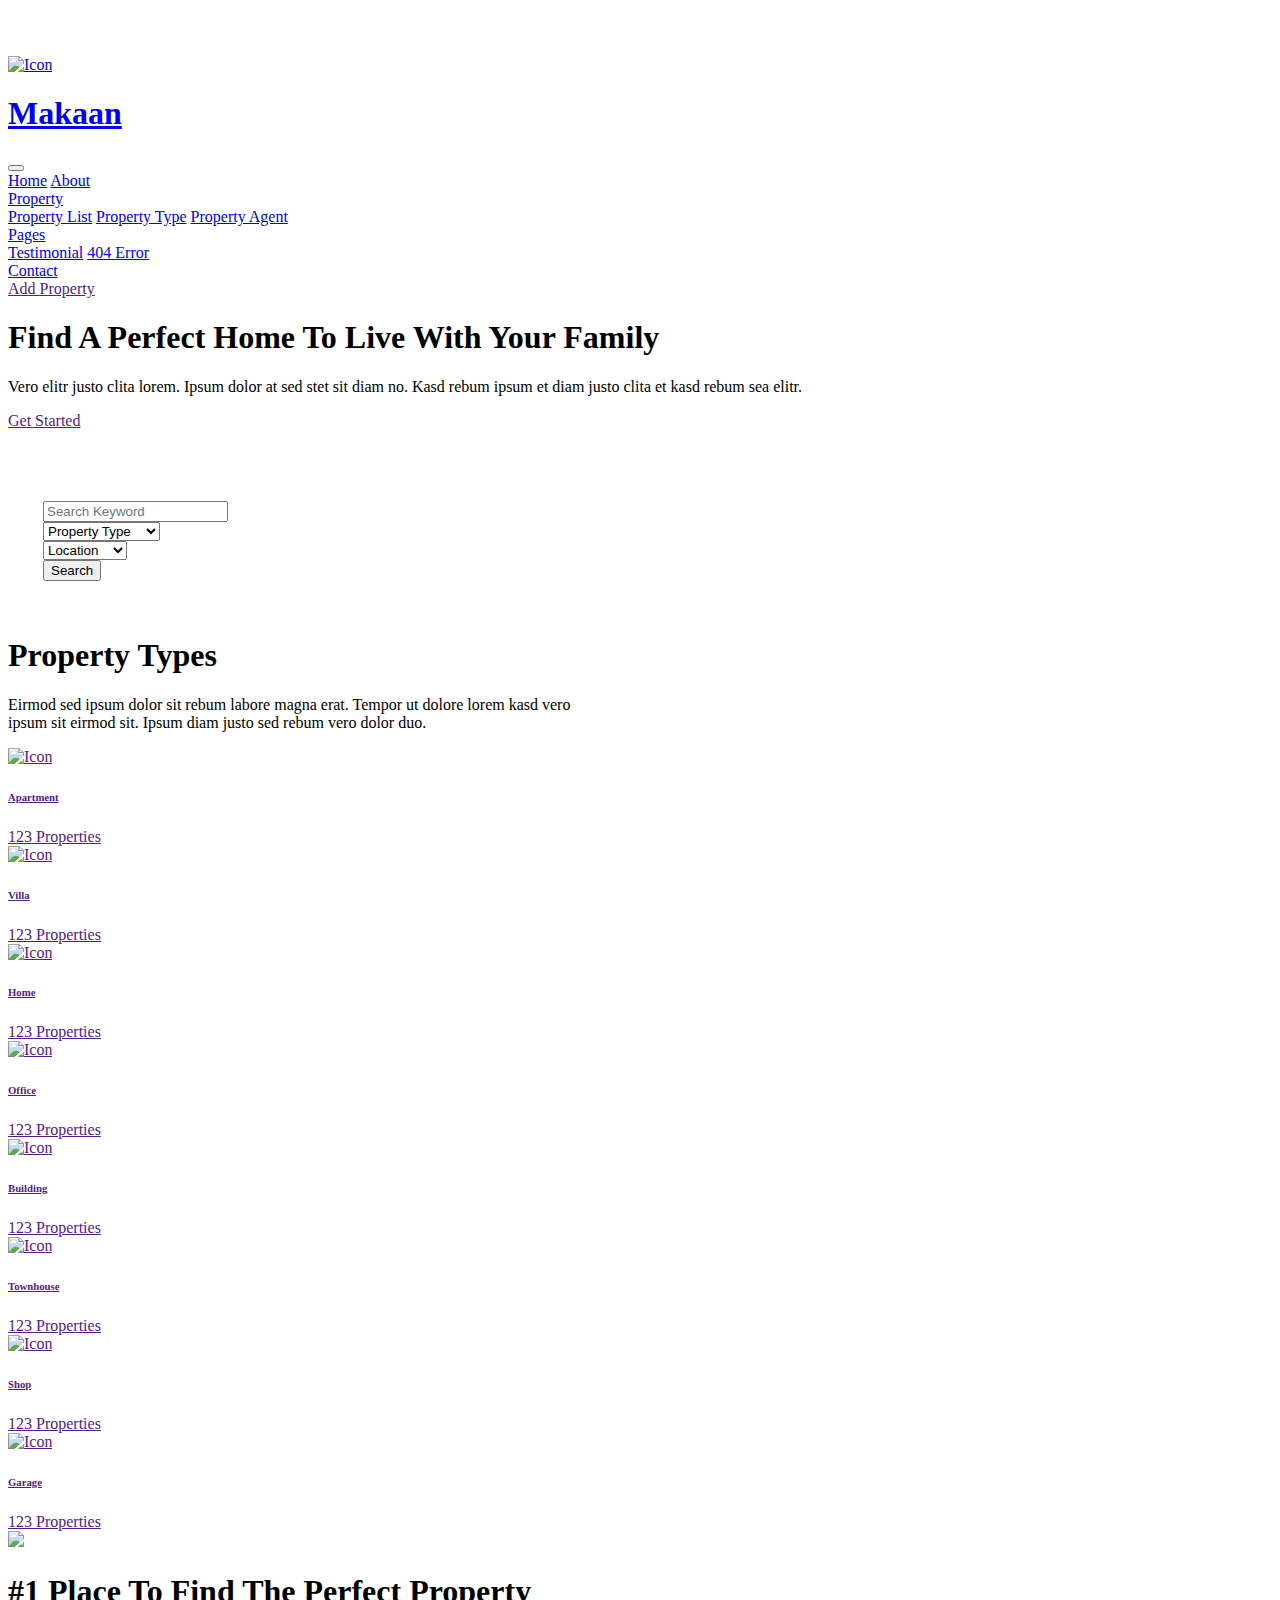
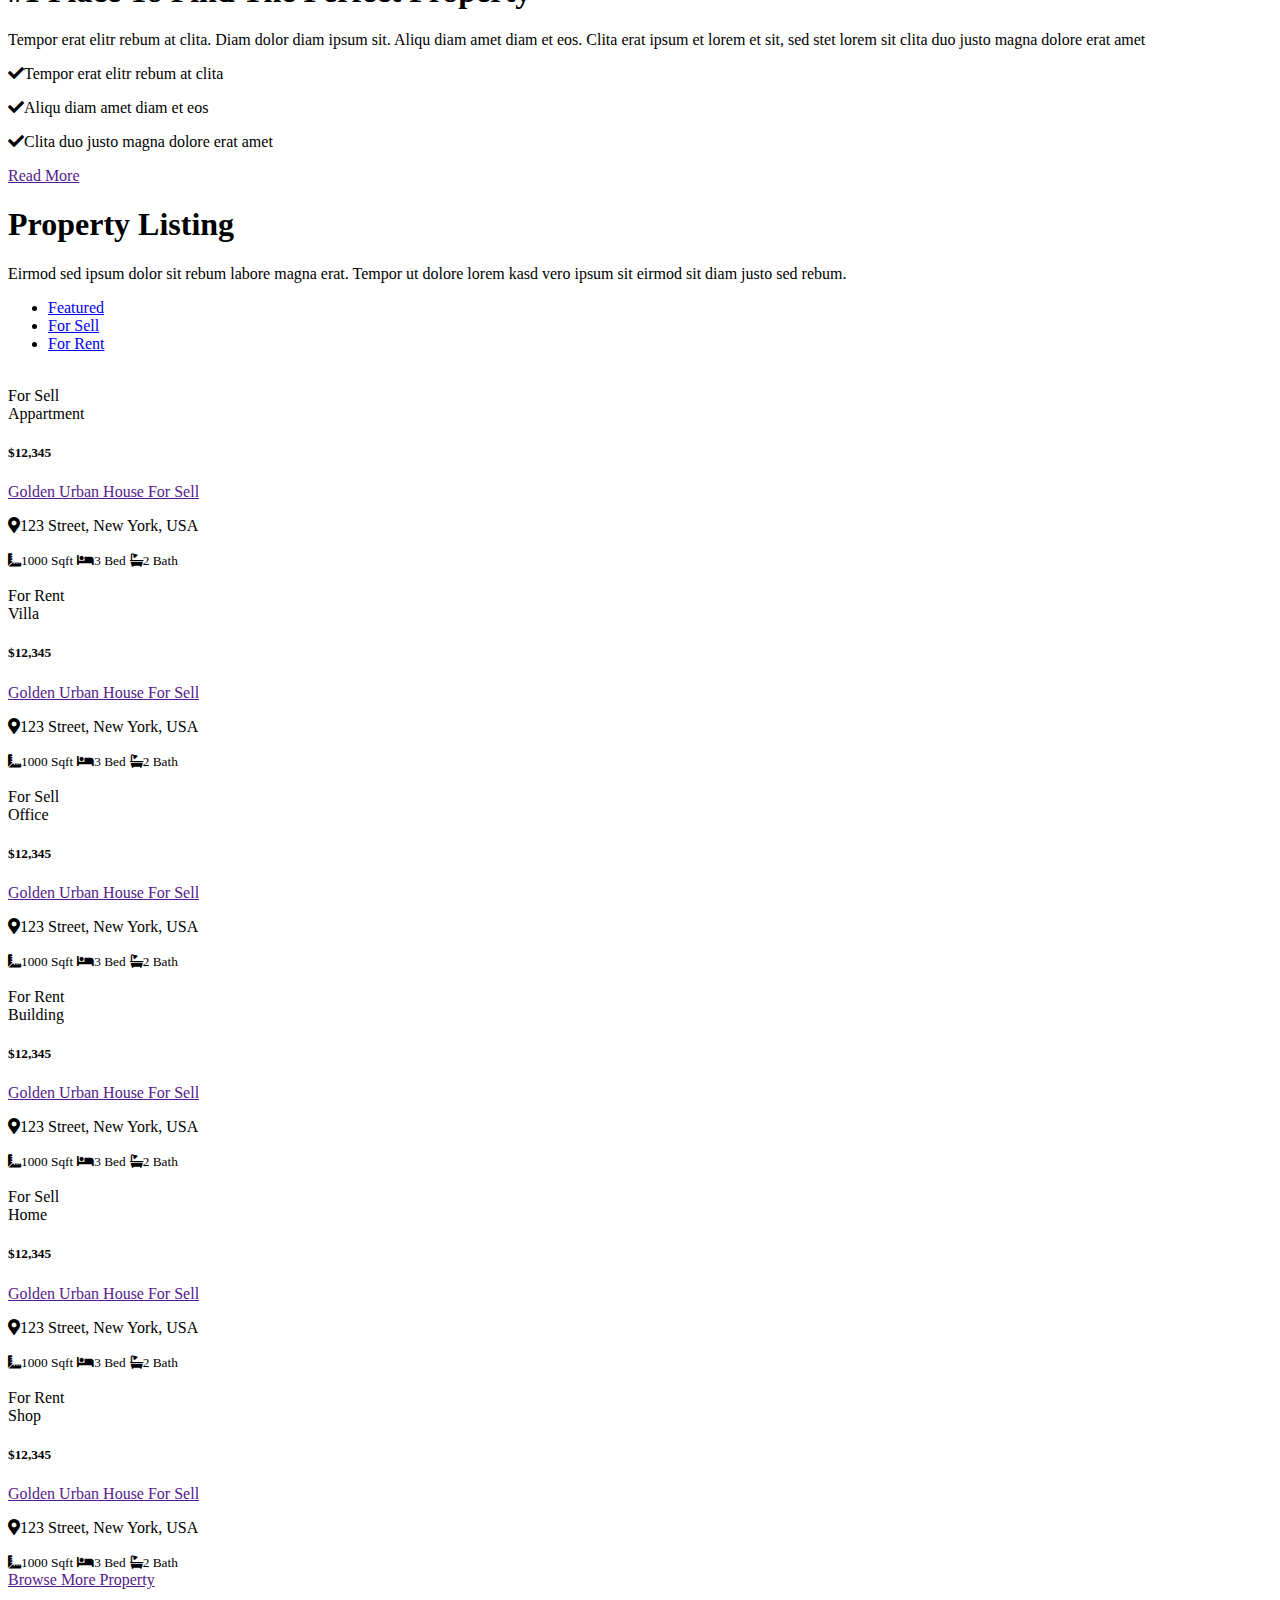
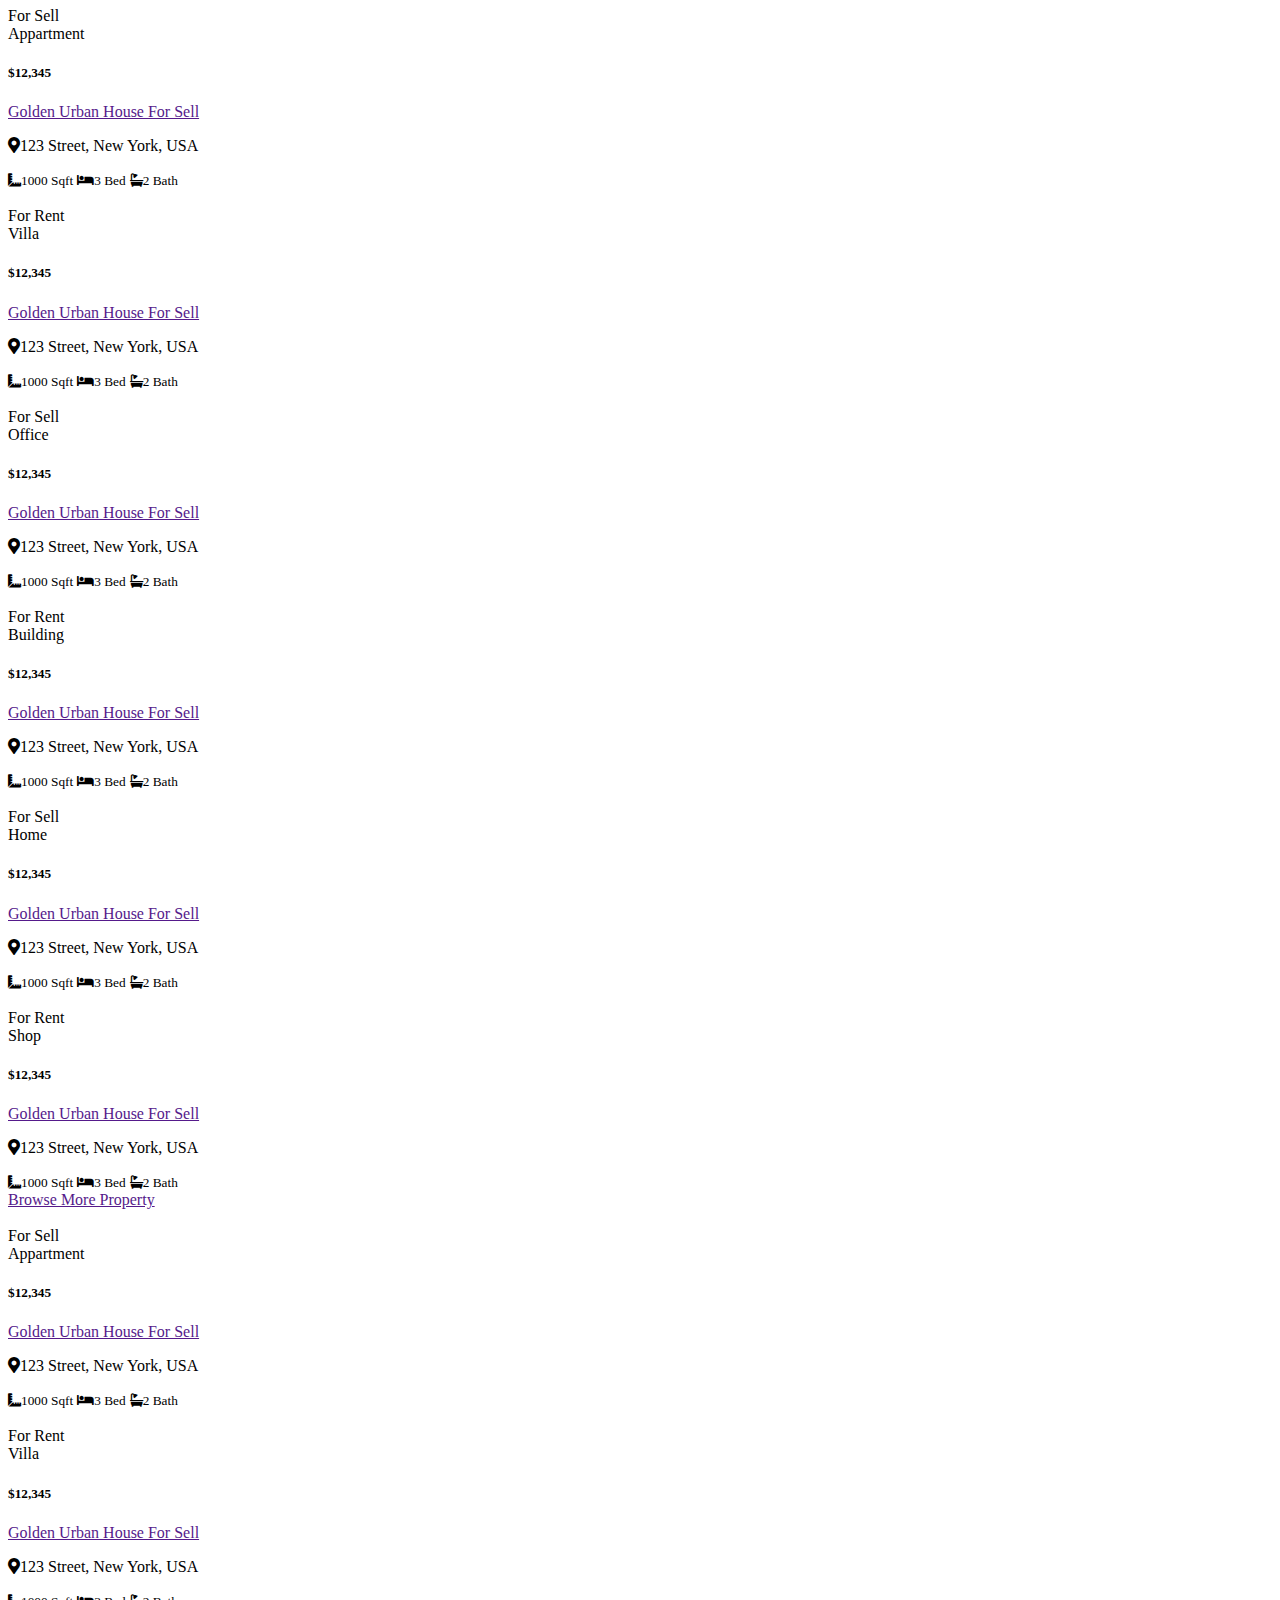
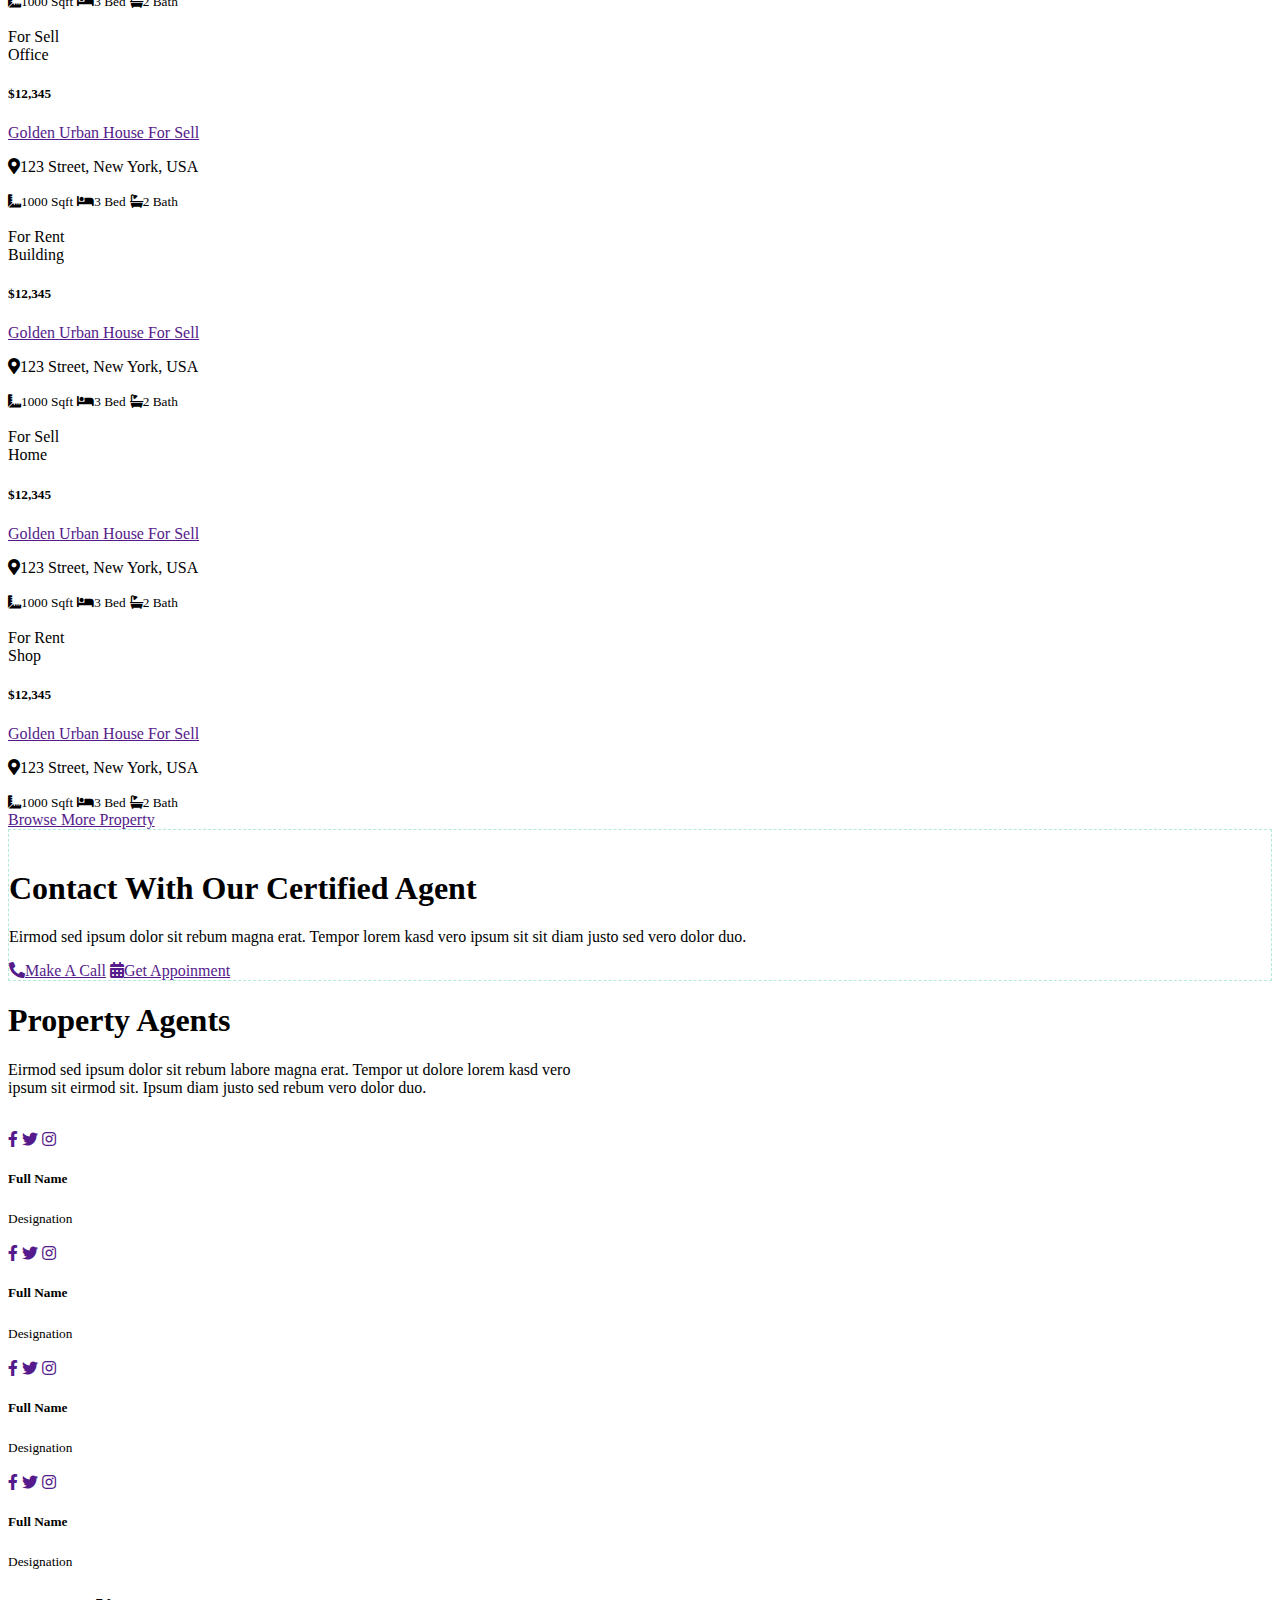
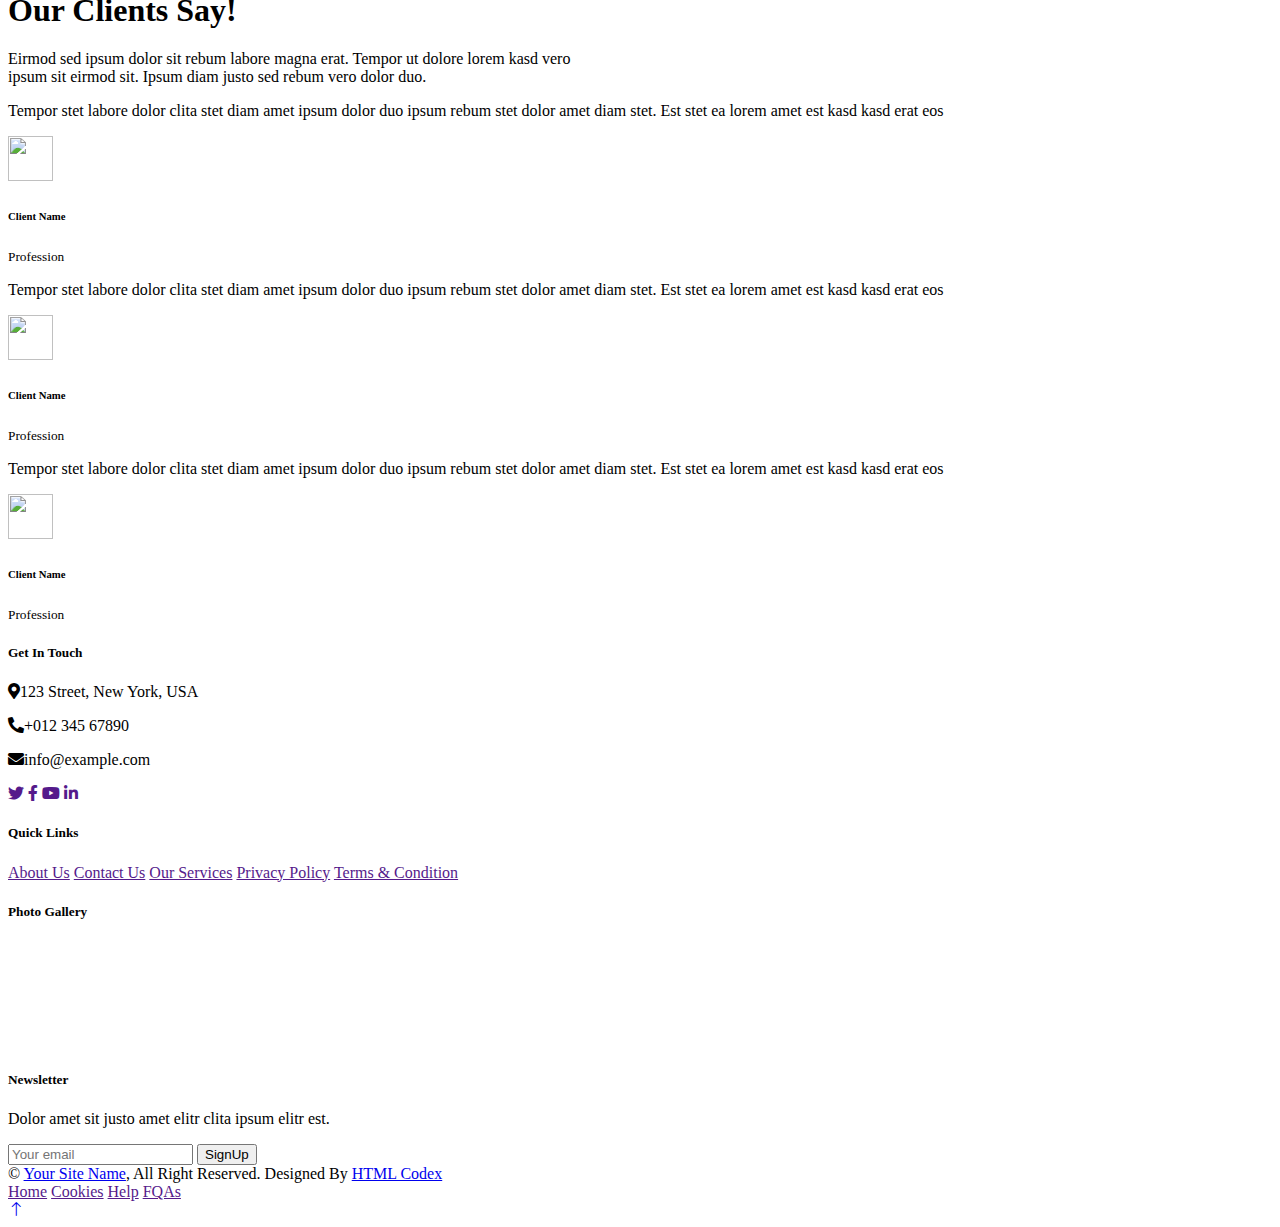
==== index.html @ 175a0b4d "." ====
<!DOCTYPE html>
<html lang="en">

<head>
    <meta charset="utf-8">
    <title>Makaan - Real Estate HTML Template</title>
    <meta content="width=device-width, initial-scale=1.0" name="viewport">
    <meta content="" name="keywords">
    <meta content="" name="description">

    <!-- Favicon -->
    <link href="img/favicon.ico" rel="icon">

    <!-- Google Web Fonts -->
    <link rel="preconnect" href="https://fonts.googleapis.com">
    <link rel="preconnect" href="https://fonts.gstatic.com" crossorigin>
    <link href="https://fonts.googleapis.com/css2?family=Heebo:wght@400;500;600&family=Inter:wght@700;800&display=swap" rel="stylesheet">
    
    <!-- Icon Font Stylesheet -->
    <link href="https://cdnjs.cloudflare.com/ajax/libs/font-awesome/5.10.0/css/all.min.css" rel="stylesheet">
    <link href="https://cdn.jsdelivr.net/npm/bootstrap-icons@1.4.1/font/bootstrap-icons.css" rel="stylesheet">

    <!-- Libraries Stylesheet -->
    <link href="lib/animate/animate.min.css" rel="stylesheet">
    <link href="lib/owlcarousel/assets/owl.carousel.min.css" rel="stylesheet">

    <!-- Customized Bootstrap Stylesheet -->
    <link href="css/bootstrap.min.css" rel="stylesheet">

    <!-- Template Stylesheet -->
    <link href="css/style.css" rel="stylesheet">
</head>

<body>
    <script type="text/javascript">
        (function(d, m){
            var kommunicateSettings = 
                {"appId":"3f202fefcdb75ddec2721dd554c027456","popupWidget":true,"automaticChatOpenOnNavigation":true};
            var s = document.createElement("script"); s.type = "text/javascript"; s.async = true;
            s.src = "https://widget.kommunicate.io/v2/kommunicate.app";
            var h = document.getElementsByTagName("head")[0]; h.appendChild(s);
            window.kommunicate = m; m._globals = kommunicateSettings;
        })(document, window.kommunicate || {});
    /* NOTE : Use web server to view HTML files as real-time update will not work if you directly open the HTML file in the browser. */
    </script>
    <div class="container-xxl bg-white p-0">
        <!-- Spinner Start -->
        <div id="spinner" class="show bg-white position-fixed translate-middle w-100 vh-100 top-50 start-50 d-flex align-items-center justify-content-center">
            <div class="spinner-border text-primary" style="width: 3rem; height: 3rem;" role="status">
                <span class="sr-only">Loading...</span>
            </div>
        </div>
        <!-- Spinner End -->


        <!-- Navbar Start -->
        <div class="container-fluid nav-bar bg-transparent">
            <nav class="navbar navbar-expand-lg bg-white navbar-light py-0 px-4">
                <a href="index.html" class="navbar-brand d-flex align-items-center text-center">
                    <div class="icon p-2 me-2">
                        <img class="img-fluid" src="img/icon-deal.png" alt="Icon" style="width: 30px; height: 30px;">
                    </div>
                    <h1 class="m-0 text-primary">Makaan</h1>
                </a>
                <button type="button" class="navbar-toggler" data-bs-toggle="collapse" data-bs-target="#navbarCollapse">
                    <span class="navbar-toggler-icon"></span>
                </button>
                <div class="collapse navbar-collapse" id="navbarCollapse">
                    <div class="navbar-nav ms-auto">
                        <a href="index.html" class="nav-item nav-link active">Home</a>
                        <a href="about.html" class="nav-item nav-link">About</a>
                        <div class="nav-item dropdown">
                            <a href="#" class="nav-link dropdown-toggle" data-bs-toggle="dropdown">Property</a>
                            <div class="dropdown-menu rounded-0 m-0">
                                <a href="property-list.html" class="dropdown-item">Property List</a>
                                <a href="property-type.html" class="dropdown-item">Property Type</a>
                                <a href="property-agent.html" class="dropdown-item">Property Agent</a>
                            </div>
                        </div>
                        <div class="nav-item dropdown">
                            <a href="#" class="nav-link dropdown-toggle" data-bs-toggle="dropdown">Pages</a>
                            <div class="dropdown-menu rounded-0 m-0">
                                <a href="testimonial.html" class="dropdown-item">Testimonial</a>
                                <a href="404.html" class="dropdown-item">404 Error</a>
                            </div>
                        </div>
                        <a href="contact.html" class="nav-item nav-link">Contact</a>
                    </div>
                    <a href="" class="btn btn-primary px-3 d-none d-lg-flex">Add Property</a>
                </div>
            </nav>
        </div>
        <!-- Navbar End -->


        <!-- Header Start -->
        <div class="container-fluid header bg-white p-0">
            <div class="row g-0 align-items-center flex-column-reverse flex-md-row">
                <div class="col-md-6 p-5 mt-lg-5">
                    <h1 class="display-5 animated fadeIn mb-4">Find A <span class="text-primary">Perfect Home</span> To Live With Your Family</h1>
                    <p class="animated fadeIn mb-4 pb-2">Vero elitr justo clita lorem. Ipsum dolor at sed stet
                        sit diam no. Kasd rebum ipsum et diam justo clita et kasd rebum sea elitr.</p>
                    <a href="" class="btn btn-primary py-3 px-5 me-3 animated fadeIn">Get Started</a>
                </div>
                <div class="col-md-6 animated fadeIn">
                    <div class="owl-carousel header-carousel">
                        <div class="owl-carousel-item">
                            <img class="img-fluid" src="img/carousel-1.jpg" alt="">
                        </div>
                        <div class="owl-carousel-item">
                            <img class="img-fluid" src="img/carousel-2.jpg" alt="">
                        </div>
                    </div>
                </div>
            </div>
        </div>
        <!-- Header End -->


        <!-- Search Start -->
        <div class="container-fluid bg-primary mb-5 wow fadeIn" data-wow-delay="0.1s" style="padding: 35px;">
            <div class="container">
                <div class="row g-2">
                    <div class="col-md-10">
                        <div class="row g-2">
                            <div class="col-md-4">
                                <input type="text" class="form-control border-0 py-3" placeholder="Search Keyword">
                            </div>
                            <div class="col-md-4">
                                <select class="form-select border-0 py-3">
                                    <option selected>Property Type</option>
                                    <option value="1">Property Type 1</option>
                                    <option value="2">Property Type 2</option>
                                    <option value="3">Property Type 3</option>
                                </select>
                            </div>
                            <div class="col-md-4">
                                <select class="form-select border-0 py-3">
                                    <option selected>Location</option>
                                    <option value="1">Location 1</option>
                                    <option value="2">Location 2</option>
                                    <option value="3">Location 3</option>
                                </select>
                            </div>
                        </div>
                    </div>
                    <div class="col-md-2">
                        <button class="btn btn-dark border-0 w-100 py-3">Search</button>
                    </div>
                </div>
            </div>
        </div>
        <!-- Search End -->


        <!-- Category Start -->
        <div class="container-xxl py-5">
            <div class="container">
                <div class="text-center mx-auto mb-5 wow fadeInUp" data-wow-delay="0.1s" style="max-width: 600px;">
                    <h1 class="mb-3">Property Types</h1>
                    <p>Eirmod sed ipsum dolor sit rebum labore magna erat. Tempor ut dolore lorem kasd vero ipsum sit eirmod sit. Ipsum diam justo sed rebum vero dolor duo.</p>
                </div>
                <div class="row g-4">
                    <div class="col-lg-3 col-sm-6 wow fadeInUp" data-wow-delay="0.1s">
                        <a class="cat-item d-block bg-light text-center rounded p-3" href="">
                            <div class="rounded p-4">
                                <div class="icon mb-3">
                                    <img class="img-fluid" src="img/icon-apartment.png" alt="Icon">
                                </div>
                                <h6>Apartment</h6>
                                <span>123 Properties</span>
                            </div>
                        </a>
                    </div>
                    <div class="col-lg-3 col-sm-6 wow fadeInUp" data-wow-delay="0.3s">
                        <a class="cat-item d-block bg-light text-center rounded p-3" href="">
                            <div class="rounded p-4">
                                <div class="icon mb-3">
                                    <img class="img-fluid" src="img/icon-villa.png" alt="Icon">
                                </div>
                                <h6>Villa</h6>
                                <span>123 Properties</span>
                            </div>
                        </a>
                    </div>
                    <div class="col-lg-3 col-sm-6 wow fadeInUp" data-wow-delay="0.5s">
                        <a class="cat-item d-block bg-light text-center rounded p-3" href="">
                            <div class="rounded p-4">
                                <div class="icon mb-3">
                                    <img class="img-fluid" src="img/icon-house.png" alt="Icon">
                                </div>
                                <h6>Home</h6>
                                <span>123 Properties</span>
                            </div>
                        </a>
                    </div>
                    <div class="col-lg-3 col-sm-6 wow fadeInUp" data-wow-delay="0.7s">
                        <a class="cat-item d-block bg-light text-center rounded p-3" href="">
                            <div class="rounded p-4">
                                <div class="icon mb-3">
                                    <img class="img-fluid" src="img/icon-housing.png" alt="Icon">
                                </div>
                                <h6>Office</h6>
                                <span>123 Properties</span>
                            </div>
                        </a>
                    </div>
                    <div class="col-lg-3 col-sm-6 wow fadeInUp" data-wow-delay="0.1s">
                        <a class="cat-item d-block bg-light text-center rounded p-3" href="">
                            <div class="rounded p-4">
                                <div class="icon mb-3">
                                    <img class="img-fluid" src="img/icon-building.png" alt="Icon">
                                </div>
                                <h6>Building</h6>
                                <span>123 Properties</span>
                            </div>
                        </a>
                    </div>
                    <div class="col-lg-3 col-sm-6 wow fadeInUp" data-wow-delay="0.3s">
                        <a class="cat-item d-block bg-light text-center rounded p-3" href="">
                            <div class="rounded p-4">
                                <div class="icon mb-3">
                                    <img class="img-fluid" src="img/icon-neighborhood.png" alt="Icon">
                                </div>
                                <h6>Townhouse</h6>
                                <span>123 Properties</span>
                            </div>
                        </a>
                    </div>
                    <div class="col-lg-3 col-sm-6 wow fadeInUp" data-wow-delay="0.5s">
                        <a class="cat-item d-block bg-light text-center rounded p-3" href="">
                            <div class="rounded p-4">
                                <div class="icon mb-3">
                                    <img class="img-fluid" src="img/icon-condominium.png" alt="Icon">
                                </div>
                                <h6>Shop</h6>
                                <span>123 Properties</span>
                            </div>
                        </a>
                    </div>
                    <div class="col-lg-3 col-sm-6 wow fadeInUp" data-wow-delay="0.7s">
                        <a class="cat-item d-block bg-light text-center rounded p-3" href="">
                            <div class="rounded p-4">
                                <div class="icon mb-3">
                                    <img class="img-fluid" src="img/icon-luxury.png" alt="Icon">
                                </div>
                                <h6>Garage</h6>
                                <span>123 Properties</span>
                            </div>
                        </a>
                    </div>
                </div>
            </div>
        </div>
        <!-- Category End -->


        <!-- About Start -->
        <div class="container-xxl py-5">
            <div class="container">
                <div class="row g-5 align-items-center">
                    <div class="col-lg-6 wow fadeIn" data-wow-delay="0.1s">
                        <div class="about-img position-relative overflow-hidden p-5 pe-0">
                            <img class="img-fluid w-100" src="img/about.jpg">
                        </div>
                    </div>
                    <div class="col-lg-6 wow fadeIn" data-wow-delay="0.5s">
                        <h1 class="mb-4">#1 Place To Find The Perfect Property</h1>
                        <p class="mb-4">Tempor erat elitr rebum at clita. Diam dolor diam ipsum sit. Aliqu diam amet diam et eos. Clita erat ipsum et lorem et sit, sed stet lorem sit clita duo justo magna dolore erat amet</p>
                        <p><i class="fa fa-check text-primary me-3"></i>Tempor erat elitr rebum at clita</p>
                        <p><i class="fa fa-check text-primary me-3"></i>Aliqu diam amet diam et eos</p>
                        <p><i class="fa fa-check text-primary me-3"></i>Clita duo justo magna dolore erat amet</p>
                        <a class="btn btn-primary py-3 px-5 mt-3" href="">Read More</a>
                    </div>
                </div>
            </div>
        </div>
        <!-- About End -->


        <!-- Property List Start -->
        <div class="container-xxl py-5">
            <div class="container">
                <div class="row g-0 gx-5 align-items-end">
                    <div class="col-lg-6">
                        <div class="text-start mx-auto mb-5 wow slideInLeft" data-wow-delay="0.1s">
                            <h1 class="mb-3">Property Listing</h1>
                            <p>Eirmod sed ipsum dolor sit rebum labore magna erat. Tempor ut dolore lorem kasd vero ipsum sit eirmod sit diam justo sed rebum.</p>
                        </div>
                    </div>
                    <div class="col-lg-6 text-start text-lg-end wow slideInRight" data-wow-delay="0.1s">
                        <ul class="nav nav-pills d-inline-flex justify-content-end mb-5">
                            <li class="nav-item me-2">
                                <a class="btn btn-outline-primary active" data-bs-toggle="pill" href="#tab-1">Featured</a>
                            </li>
                            <li class="nav-item me-2">
                                <a class="btn btn-outline-primary" data-bs-toggle="pill" href="#tab-2">For Sell</a>
                            </li>
                            <li class="nav-item me-0">
                                <a class="btn btn-outline-primary" data-bs-toggle="pill" href="#tab-3">For Rent</a>
                            </li>
                        </ul>
                    </div>
                </div>
                <div class="tab-content">
                    <div id="tab-1" class="tab-pane fade show p-0 active">
                        <div class="row g-4">
                            <div class="col-lg-4 col-md-6 wow fadeInUp" data-wow-delay="0.1s">
                                <div class="property-item rounded overflow-hidden">
                                    <div class="position-relative overflow-hidden">
                                        <a href=""><img class="img-fluid" src="img/property-1.jpg" alt=""></a>
                                        <div class="bg-primary rounded text-white position-absolute start-0 top-0 m-4 py-1 px-3">For Sell</div>
                                        <div class="bg-white rounded-top text-primary position-absolute start-0 bottom-0 mx-4 pt-1 px-3">Appartment</div>
                                    </div>
                                    <div class="p-4 pb-0">
                                        <h5 class="text-primary mb-3">$12,345</h5>
                                        <a class="d-block h5 mb-2" href="">Golden Urban House For Sell</a>
                                        <p><i class="fa fa-map-marker-alt text-primary me-2"></i>123 Street, New York, USA</p>
                                    </div>
                                    <div class="d-flex border-top">
                                        <small class="flex-fill text-center border-end py-2"><i class="fa fa-ruler-combined text-primary me-2"></i>1000 Sqft</small>
                                        <small class="flex-fill text-center border-end py-2"><i class="fa fa-bed text-primary me-2"></i>3 Bed</small>
                                        <small class="flex-fill text-center py-2"><i class="fa fa-bath text-primary me-2"></i>2 Bath</small>
                                    </div>
                                </div>
                            </div>
                            <div class="col-lg-4 col-md-6 wow fadeInUp" data-wow-delay="0.3s">
                                <div class="property-item rounded overflow-hidden">
                                    <div class="position-relative overflow-hidden">
                                        <a href=""><img class="img-fluid" src="img/property-2.jpg" alt=""></a>
                                        <div class="bg-primary rounded text-white position-absolute start-0 top-0 m-4 py-1 px-3">For Rent</div>
                                        <div class="bg-white rounded-top text-primary position-absolute start-0 bottom-0 mx-4 pt-1 px-3">Villa</div>
                                    </div>
                                    <div class="p-4 pb-0">
                                        <h5 class="text-primary mb-3">$12,345</h5>
                                        <a class="d-block h5 mb-2" href="">Golden Urban House For Sell</a>
                                        <p><i class="fa fa-map-marker-alt text-primary me-2"></i>123 Street, New York, USA</p>
                                    </div>
                                    <div class="d-flex border-top">
                                        <small class="flex-fill text-center border-end py-2"><i class="fa fa-ruler-combined text-primary me-2"></i>1000 Sqft</small>
                                        <small class="flex-fill text-center border-end py-2"><i class="fa fa-bed text-primary me-2"></i>3 Bed</small>
                                        <small class="flex-fill text-center py-2"><i class="fa fa-bath text-primary me-2"></i>2 Bath</small>
                                    </div>
                                </div>
                            </div>
                            <div class="col-lg-4 col-md-6 wow fadeInUp" data-wow-delay="0.5s">
                                <div class="property-item rounded overflow-hidden">
                                    <div class="position-relative overflow-hidden">
                                        <a href=""><img class="img-fluid" src="img/property-3.jpg" alt=""></a>
                                        <div class="bg-primary rounded text-white position-absolute start-0 top-0 m-4 py-1 px-3">For Sell</div>
                                        <div class="bg-white rounded-top text-primary position-absolute start-0 bottom-0 mx-4 pt-1 px-3">Office</div>
                                    </div>
                                    <div class="p-4 pb-0">
                                        <h5 class="text-primary mb-3">$12,345</h5>
                                        <a class="d-block h5 mb-2" href="">Golden Urban House For Sell</a>
                                        <p><i class="fa fa-map-marker-alt text-primary me-2"></i>123 Street, New York, USA</p>
                                    </div>
                                    <div class="d-flex border-top">
                                        <small class="flex-fill text-center border-end py-2"><i class="fa fa-ruler-combined text-primary me-2"></i>1000 Sqft</small>
                                        <small class="flex-fill text-center border-end py-2"><i class="fa fa-bed text-primary me-2"></i>3 Bed</small>
                                        <small class="flex-fill text-center py-2"><i class="fa fa-bath text-primary me-2"></i>2 Bath</small>
                                    </div>
                                </div>
                            </div>
                            <div class="col-lg-4 col-md-6 wow fadeInUp" data-wow-delay="0.1s">
                                <div class="property-item rounded overflow-hidden">
                                    <div class="position-relative overflow-hidden">
                                        <a href=""><img class="img-fluid" src="img/property-4.jpg" alt=""></a>
                                        <div class="bg-primary rounded text-white position-absolute start-0 top-0 m-4 py-1 px-3">For Rent</div>
                                        <div class="bg-white rounded-top text-primary position-absolute start-0 bottom-0 mx-4 pt-1 px-3">Building</div>
                                    </div>
                                    <div class="p-4 pb-0">
                                        <h5 class="text-primary mb-3">$12,345</h5>
                                        <a class="d-block h5 mb-2" href="">Golden Urban House For Sell</a>
                                        <p><i class="fa fa-map-marker-alt text-primary me-2"></i>123 Street, New York, USA</p>
                                    </div>
                                    <div class="d-flex border-top">
                                        <small class="flex-fill text-center border-end py-2"><i class="fa fa-ruler-combined text-primary me-2"></i>1000 Sqft</small>
                                        <small class="flex-fill text-center border-end py-2"><i class="fa fa-bed text-primary me-2"></i>3 Bed</small>
                                        <small class="flex-fill text-center py-2"><i class="fa fa-bath text-primary me-2"></i>2 Bath</small>
                                    </div>
                                </div>
                            </div>
                            <div class="col-lg-4 col-md-6 wow fadeInUp" data-wow-delay="0.3s">
                                <div class="property-item rounded overflow-hidden">
                                    <div class="position-relative overflow-hidden">
                                        <a href=""><img class="img-fluid" src="img/property-5.jpg" alt=""></a>
                                        <div class="bg-primary rounded text-white position-absolute start-0 top-0 m-4 py-1 px-3">For Sell</div>
                                        <div class="bg-white rounded-top text-primary position-absolute start-0 bottom-0 mx-4 pt-1 px-3">Home</div>
                                    </div>
                                    <div class="p-4 pb-0">
                                        <h5 class="text-primary mb-3">$12,345</h5>
                                        <a class="d-block h5 mb-2" href="">Golden Urban House For Sell</a>
                                        <p><i class="fa fa-map-marker-alt text-primary me-2"></i>123 Street, New York, USA</p>
                                    </div>
                                    <div class="d-flex border-top">
                                        <small class="flex-fill text-center border-end py-2"><i class="fa fa-ruler-combined text-primary me-2"></i>1000 Sqft</small>
                                        <small class="flex-fill text-center border-end py-2"><i class="fa fa-bed text-primary me-2"></i>3 Bed</small>
                                        <small class="flex-fill text-center py-2"><i class="fa fa-bath text-primary me-2"></i>2 Bath</small>
                                    </div>
                                </div>
                            </div>
                            <div class="col-lg-4 col-md-6 wow fadeInUp" data-wow-delay="0.5s">
                                <div class="property-item rounded overflow-hidden">
                                    <div class="position-relative overflow-hidden">
                                        <a href=""><img class="img-fluid" src="img/property-6.jpg" alt=""></a>
                                        <div class="bg-primary rounded text-white position-absolute start-0 top-0 m-4 py-1 px-3">For Rent</div>
                                        <div class="bg-white rounded-top text-primary position-absolute start-0 bottom-0 mx-4 pt-1 px-3">Shop</div>
                                    </div>
                                    <div class="p-4 pb-0">
                                        <h5 class="text-primary mb-3">$12,345</h5>
                                        <a class="d-block h5 mb-2" href="">Golden Urban House For Sell</a>
                                        <p><i class="fa fa-map-marker-alt text-primary me-2"></i>123 Street, New York, USA</p>
                                    </div>
                                    <div class="d-flex border-top">
                                        <small class="flex-fill text-center border-end py-2"><i class="fa fa-ruler-combined text-primary me-2"></i>1000 Sqft</small>
                                        <small class="flex-fill text-center border-end py-2"><i class="fa fa-bed text-primary me-2"></i>3 Bed</small>
                                        <small class="flex-fill text-center py-2"><i class="fa fa-bath text-primary me-2"></i>2 Bath</small>
                                    </div>
                                </div>
                            </div>
                            <div class="col-12 text-center wow fadeInUp" data-wow-delay="0.1s">
                                <a class="btn btn-primary py-3 px-5" href="">Browse More Property</a>
                            </div>
                        </div>
                    </div>
                    <div id="tab-2" class="tab-pane fade show p-0">
                        <div class="row g-4">
                            <div class="col-lg-4 col-md-6">
                                <div class="property-item rounded overflow-hidden">
                                    <div class="position-relative overflow-hidden">
                                        <a href=""><img class="img-fluid" src="img/property-1.jpg" alt=""></a>
                                        <div class="bg-primary rounded text-white position-absolute start-0 top-0 m-4 py-1 px-3">For Sell</div>
                                        <div class="bg-white rounded-top text-primary position-absolute start-0 bottom-0 mx-4 pt-1 px-3">Appartment</div>
                                    </div>
                                    <div class="p-4 pb-0">
                                        <h5 class="text-primary mb-3">$12,345</h5>
                                        <a class="d-block h5 mb-2" href="">Golden Urban House For Sell</a>
                                        <p><i class="fa fa-map-marker-alt text-primary me-2"></i>123 Street, New York, USA</p>
                                    </div>
                                    <div class="d-flex border-top">
                                        <small class="flex-fill text-center border-end py-2"><i class="fa fa-ruler-combined text-primary me-2"></i>1000 Sqft</small>
                                        <small class="flex-fill text-center border-end py-2"><i class="fa fa-bed text-primary me-2"></i>3 Bed</small>
                                        <small class="flex-fill text-center py-2"><i class="fa fa-bath text-primary me-2"></i>2 Bath</small>
                                    </div>
                                </div>
                            </div>
                            <div class="col-lg-4 col-md-6">
                                <div class="property-item rounded overflow-hidden">
                                    <div class="position-relative overflow-hidden">
                                        <a href=""><img class="img-fluid" src="img/property-2.jpg" alt=""></a>
                                        <div class="bg-primary rounded text-white position-absolute start-0 top-0 m-4 py-1 px-3">For Rent</div>
                                        <div class="bg-white rounded-top text-primary position-absolute start-0 bottom-0 mx-4 pt-1 px-3">Villa</div>
                                    </div>
                                    <div class="p-4 pb-0">
                                        <h5 class="text-primary mb-3">$12,345</h5>
                                        <a class="d-block h5 mb-2" href="">Golden Urban House For Sell</a>
                                        <p><i class="fa fa-map-marker-alt text-primary me-2"></i>123 Street, New York, USA</p>
                                    </div>
                                    <div class="d-flex border-top">
                                        <small class="flex-fill text-center border-end py-2"><i class="fa fa-ruler-combined text-primary me-2"></i>1000 Sqft</small>
                                        <small class="flex-fill text-center border-end py-2"><i class="fa fa-bed text-primary me-2"></i>3 Bed</small>
                                        <small class="flex-fill text-center py-2"><i class="fa fa-bath text-primary me-2"></i>2 Bath</small>
                                    </div>
                                </div>
                            </div>
                            <div class="col-lg-4 col-md-6">
                                <div class="property-item rounded overflow-hidden">
                                    <div class="position-relative overflow-hidden">
                                        <a href=""><img class="img-fluid" src="img/property-3.jpg" alt=""></a>
                                        <div class="bg-primary rounded text-white position-absolute start-0 top-0 m-4 py-1 px-3">For Sell</div>
                                        <div class="bg-white rounded-top text-primary position-absolute start-0 bottom-0 mx-4 pt-1 px-3">Office</div>
                                    </div>
                                    <div class="p-4 pb-0">
                                        <h5 class="text-primary mb-3">$12,345</h5>
                                        <a class="d-block h5 mb-2" href="">Golden Urban House For Sell</a>
                                        <p><i class="fa fa-map-marker-alt text-primary me-2"></i>123 Street, New York, USA</p>
                                    </div>
                                    <div class="d-flex border-top">
                                        <small class="flex-fill text-center border-end py-2"><i class="fa fa-ruler-combined text-primary me-2"></i>1000 Sqft</small>
                                        <small class="flex-fill text-center border-end py-2"><i class="fa fa-bed text-primary me-2"></i>3 Bed</small>
                                        <small class="flex-fill text-center py-2"><i class="fa fa-bath text-primary me-2"></i>2 Bath</small>
                                    </div>
                                </div>
                            </div>
                            <div class="col-lg-4 col-md-6">
                                <div class="property-item rounded overflow-hidden">
                                    <div class="position-relative overflow-hidden">
                                        <a href=""><img class="img-fluid" src="img/property-4.jpg" alt=""></a>
                                        <div class="bg-primary rounded text-white position-absolute start-0 top-0 m-4 py-1 px-3">For Rent</div>
                                        <div class="bg-white rounded-top text-primary position-absolute start-0 bottom-0 mx-4 pt-1 px-3">Building</div>
                                    </div>
                                    <div class="p-4 pb-0">
                                        <h5 class="text-primary mb-3">$12,345</h5>
                                        <a class="d-block h5 mb-2" href="">Golden Urban House For Sell</a>
                                        <p><i class="fa fa-map-marker-alt text-primary me-2"></i>123 Street, New York, USA</p>
                                    </div>
                                    <div class="d-flex border-top">
                                        <small class="flex-fill text-center border-end py-2"><i class="fa fa-ruler-combined text-primary me-2"></i>1000 Sqft</small>
                                        <small class="flex-fill text-center border-end py-2"><i class="fa fa-bed text-primary me-2"></i>3 Bed</small>
                                        <small class="flex-fill text-center py-2"><i class="fa fa-bath text-primary me-2"></i>2 Bath</small>
                                    </div>
                                </div>
                            </div>
                            <div class="col-lg-4 col-md-6">
                                <div class="property-item rounded overflow-hidden">
                                    <div class="position-relative overflow-hidden">
                                        <a href=""><img class="img-fluid" src="img/property-5.jpg" alt=""></a>
                                        <div class="bg-primary rounded text-white position-absolute start-0 top-0 m-4 py-1 px-3">For Sell</div>
                                        <div class="bg-white rounded-top text-primary position-absolute start-0 bottom-0 mx-4 pt-1 px-3">Home</div>
                                    </div>
                                    <div class="p-4 pb-0">
                                        <h5 class="text-primary mb-3">$12,345</h5>
                                        <a class="d-block h5 mb-2" href="">Golden Urban House For Sell</a>
                                        <p><i class="fa fa-map-marker-alt text-primary me-2"></i>123 Street, New York, USA</p>
                                    </div>
                                    <div class="d-flex border-top">
                                        <small class="flex-fill text-center border-end py-2"><i class="fa fa-ruler-combined text-primary me-2"></i>1000 Sqft</small>
                                        <small class="flex-fill text-center border-end py-2"><i class="fa fa-bed text-primary me-2"></i>3 Bed</small>
                                        <small class="flex-fill text-center py-2"><i class="fa fa-bath text-primary me-2"></i>2 Bath</small>
                                    </div>
                                </div>
                            </div>
                            <div class="col-lg-4 col-md-6">
                                <div class="property-item rounded overflow-hidden">
                                    <div class="position-relative overflow-hidden">
                                        <a href=""><img class="img-fluid" src="img/property-6.jpg" alt=""></a>
                                        <div class="bg-primary rounded text-white position-absolute start-0 top-0 m-4 py-1 px-3">For Rent</div>
                                        <div class="bg-white rounded-top text-primary position-absolute start-0 bottom-0 mx-4 pt-1 px-3">Shop</div>
                                    </div>
                                    <div class="p-4 pb-0">
                                        <h5 class="text-primary mb-3">$12,345</h5>
                                        <a class="d-block h5 mb-2" href="">Golden Urban House For Sell</a>
                                        <p><i class="fa fa-map-marker-alt text-primary me-2"></i>123 Street, New York, USA</p>
                                    </div>
                                    <div class="d-flex border-top">
                                        <small class="flex-fill text-center border-end py-2"><i class="fa fa-ruler-combined text-primary me-2"></i>1000 Sqft</small>
                                        <small class="flex-fill text-center border-end py-2"><i class="fa fa-bed text-primary me-2"></i>3 Bed</small>
                                        <small class="flex-fill text-center py-2"><i class="fa fa-bath text-primary me-2"></i>2 Bath</small>
                                    </div>
                                </div>
                            </div>
                            <div class="col-12 text-center">
                                <a class="btn btn-primary py-3 px-5" href="">Browse More Property</a>
                            </div>
                        </div>
                    </div>
                    <div id="tab-3" class="tab-pane fade show p-0">
                        <div class="row g-4">
                            <div class="col-lg-4 col-md-6">
                                <div class="property-item rounded overflow-hidden">
                                    <div class="position-relative overflow-hidden">
                                        <a href=""><img class="img-fluid" src="img/property-1.jpg" alt=""></a>
                                        <div class="bg-primary rounded text-white position-absolute start-0 top-0 m-4 py-1 px-3">For Sell</div>
                                        <div class="bg-white rounded-top text-primary position-absolute start-0 bottom-0 mx-4 pt-1 px-3">Appartment</div>
                                    </div>
                                    <div class="p-4 pb-0">
                                        <h5 class="text-primary mb-3">$12,345</h5>
                                        <a class="d-block h5 mb-2" href="">Golden Urban House For Sell</a>
                                        <p><i class="fa fa-map-marker-alt text-primary me-2"></i>123 Street, New York, USA</p>
                                    </div>
                                    <div class="d-flex border-top">
                                        <small class="flex-fill text-center border-end py-2"><i class="fa fa-ruler-combined text-primary me-2"></i>1000 Sqft</small>
                                        <small class="flex-fill text-center border-end py-2"><i class="fa fa-bed text-primary me-2"></i>3 Bed</small>
                                        <small class="flex-fill text-center py-2"><i class="fa fa-bath text-primary me-2"></i>2 Bath</small>
                                    </div>
                                </div>
                            </div>
                            <div class="col-lg-4 col-md-6">
                                <div class="property-item rounded overflow-hidden">
                                    <div class="position-relative overflow-hidden">
                                        <a href=""><img class="img-fluid" src="img/property-2.jpg" alt=""></a>
                                        <div class="bg-primary rounded text-white position-absolute start-0 top-0 m-4 py-1 px-3">For Rent</div>
                                        <div class="bg-white rounded-top text-primary position-absolute start-0 bottom-0 mx-4 pt-1 px-3">Villa</div>
                                    </div>
                                    <div class="p-4 pb-0">
                                        <h5 class="text-primary mb-3">$12,345</h5>
                                        <a class="d-block h5 mb-2" href="">Golden Urban House For Sell</a>
                                        <p><i class="fa fa-map-marker-alt text-primary me-2"></i>123 Street, New York, USA</p>
                                    </div>
                                    <div class="d-flex border-top">
                                        <small class="flex-fill text-center border-end py-2"><i class="fa fa-ruler-combined text-primary me-2"></i>1000 Sqft</small>
                                        <small class="flex-fill text-center border-end py-2"><i class="fa fa-bed text-primary me-2"></i>3 Bed</small>
                                        <small class="flex-fill text-center py-2"><i class="fa fa-bath text-primary me-2"></i>2 Bath</small>
                                    </div>
                                </div>
                            </div>
                            <div class="col-lg-4 col-md-6">
                                <div class="property-item rounded overflow-hidden">
                                    <div class="position-relative overflow-hidden">
                                        <a href=""><img class="img-fluid" src="img/property-3.jpg" alt=""></a>
                                        <div class="bg-primary rounded text-white position-absolute start-0 top-0 m-4 py-1 px-3">For Sell</div>
                                        <div class="bg-white rounded-top text-primary position-absolute start-0 bottom-0 mx-4 pt-1 px-3">Office</div>
                                    </div>
                                    <div class="p-4 pb-0">
                                        <h5 class="text-primary mb-3">$12,345</h5>
                                        <a class="d-block h5 mb-2" href="">Golden Urban House For Sell</a>
                                        <p><i class="fa fa-map-marker-alt text-primary me-2"></i>123 Street, New York, USA</p>
                                    </div>
                                    <div class="d-flex border-top">
                                        <small class="flex-fill text-center border-end py-2"><i class="fa fa-ruler-combined text-primary me-2"></i>1000 Sqft</small>
                                        <small class="flex-fill text-center border-end py-2"><i class="fa fa-bed text-primary me-2"></i>3 Bed</small>
                                        <small class="flex-fill text-center py-2"><i class="fa fa-bath text-primary me-2"></i>2 Bath</small>
                                    </div>
                                </div>
                            </div>
                            <div class="col-lg-4 col-md-6">
                                <div class="property-item rounded overflow-hidden">
                                    <div class="position-relative overflow-hidden">
                                        <a href=""><img class="img-fluid" src="img/property-4.jpg" alt=""></a>
                                        <div class="bg-primary rounded text-white position-absolute start-0 top-0 m-4 py-1 px-3">For Rent</div>
                                        <div class="bg-white rounded-top text-primary position-absolute start-0 bottom-0 mx-4 pt-1 px-3">Building</div>
                                    </div>
                                    <div class="p-4 pb-0">
                                        <h5 class="text-primary mb-3">$12,345</h5>
                                        <a class="d-block h5 mb-2" href="">Golden Urban House For Sell</a>
                                        <p><i class="fa fa-map-marker-alt text-primary me-2"></i>123 Street, New York, USA</p>
                                    </div>
                                    <div class="d-flex border-top">
                                        <small class="flex-fill text-center border-end py-2"><i class="fa fa-ruler-combined text-primary me-2"></i>1000 Sqft</small>
                                        <small class="flex-fill text-center border-end py-2"><i class="fa fa-bed text-primary me-2"></i>3 Bed</small>
                                        <small class="flex-fill text-center py-2"><i class="fa fa-bath text-primary me-2"></i>2 Bath</small>
                                    </div>
                                </div>
                            </div>
                            <div class="col-lg-4 col-md-6">
                                <div class="property-item rounded overflow-hidden">
                                    <div class="position-relative overflow-hidden">
                                        <a href=""><img class="img-fluid" src="img/property-5.jpg" alt=""></a>
                                        <div class="bg-primary rounded text-white position-absolute start-0 top-0 m-4 py-1 px-3">For Sell</div>
                                        <div class="bg-white rounded-top text-primary position-absolute start-0 bottom-0 mx-4 pt-1 px-3">Home</div>
                                    </div>
                                    <div class="p-4 pb-0">
                                        <h5 class="text-primary mb-3">$12,345</h5>
                                        <a class="d-block h5 mb-2" href="">Golden Urban House For Sell</a>
                                        <p><i class="fa fa-map-marker-alt text-primary me-2"></i>123 Street, New York, USA</p>
                                    </div>
                                    <div class="d-flex border-top">
                                        <small class="flex-fill text-center border-end py-2"><i class="fa fa-ruler-combined text-primary me-2"></i>1000 Sqft</small>
                                        <small class="flex-fill text-center border-end py-2"><i class="fa fa-bed text-primary me-2"></i>3 Bed</small>
                                        <small class="flex-fill text-center py-2"><i class="fa fa-bath text-primary me-2"></i>2 Bath</small>
                                    </div>
                                </div>
                            </div>
                            <div class="col-lg-4 col-md-6">
                                <div class="property-item rounded overflow-hidden">
                                    <div class="position-relative overflow-hidden">
                                        <a href=""><img class="img-fluid" src="img/property-6.jpg" alt=""></a>
                                        <div class="bg-primary rounded text-white position-absolute start-0 top-0 m-4 py-1 px-3">For Rent</div>
                                        <div class="bg-white rounded-top text-primary position-absolute start-0 bottom-0 mx-4 pt-1 px-3">Shop</div>
                                    </div>
                                    <div class="p-4 pb-0">
                                        <h5 class="text-primary mb-3">$12,345</h5>
                                        <a class="d-block h5 mb-2" href="">Golden Urban House For Sell</a>
                                        <p><i class="fa fa-map-marker-alt text-primary me-2"></i>123 Street, New York, USA</p>
                                    </div>
                                    <div class="d-flex border-top">
                                        <small class="flex-fill text-center border-end py-2"><i class="fa fa-ruler-combined text-primary me-2"></i>1000 Sqft</small>
                                        <small class="flex-fill text-center border-end py-2"><i class="fa fa-bed text-primary me-2"></i>3 Bed</small>
                                        <small class="flex-fill text-center py-2"><i class="fa fa-bath text-primary me-2"></i>2 Bath</small>
                                    </div>
                                </div>
                            </div>
                            <div class="col-12 text-center">
                                <a class="btn btn-primary py-3 px-5" href="">Browse More Property</a>
                            </div>
                        </div>
                    </div>
                </div>
            </div>
        </div>
        <!-- Property List End -->


        <!-- Call to Action Start -->
        <div class="container-xxl py-5">
            <div class="container">
                <div class="bg-light rounded p-3">
                    <div class="bg-white rounded p-4" style="border: 1px dashed rgba(0, 185, 142, .3)">
                        <div class="row g-5 align-items-center">
                            <div class="col-lg-6 wow fadeIn" data-wow-delay="0.1s">
                                <img class="img-fluid rounded w-100" src="img/call-to-action.jpg" alt="">
                            </div>
                            <div class="col-lg-6 wow fadeIn" data-wow-delay="0.5s">
                                <div class="mb-4">
                                    <h1 class="mb-3">Contact With Our Certified Agent</h1>
                                    <p>Eirmod sed ipsum dolor sit rebum magna erat. Tempor lorem kasd vero ipsum sit sit diam justo sed vero dolor duo.</p>
                                </div>
                                <a href="" class="btn btn-primary py-3 px-4 me-2"><i class="fa fa-phone-alt me-2"></i>Make A Call</a>
                                <a href="" class="btn btn-dark py-3 px-4"><i class="fa fa-calendar-alt me-2"></i>Get Appoinment</a>
                            </div>
                        </div>
                    </div>
                </div>
            </div>
        </div>
        <!-- Call to Action End -->


        <!-- Team Start -->
        <div class="container-xxl py-5">
            <div class="container">
                <div class="text-center mx-auto mb-5 wow fadeInUp" data-wow-delay="0.1s" style="max-width: 600px;">
                    <h1 class="mb-3">Property Agents</h1>
                    <p>Eirmod sed ipsum dolor sit rebum labore magna erat. Tempor ut dolore lorem kasd vero ipsum sit eirmod sit. Ipsum diam justo sed rebum vero dolor duo.</p>
                </div>
                <div class="row g-4">
                    <div class="col-lg-3 col-md-6 wow fadeInUp" data-wow-delay="0.1s">
                        <div class="team-item rounded overflow-hidden">
                            <div class="position-relative">
                                <img class="img-fluid" src="img/team-1.jpg" alt="">
                                <div class="position-absolute start-50 top-100 translate-middle d-flex align-items-center">
                                    <a class="btn btn-square mx-1" href=""><i class="fab fa-facebook-f"></i></a>
                                    <a class="btn btn-square mx-1" href=""><i class="fab fa-twitter"></i></a>
                                    <a class="btn btn-square mx-1" href=""><i class="fab fa-instagram"></i></a>
                                </div>
                            </div>
                            <div class="text-center p-4 mt-3">
                                <h5 class="fw-bold mb-0">Full Name</h5>
                                <small>Designation</small>
                            </div>
                        </div>
                    </div>
                    <div class="col-lg-3 col-md-6 wow fadeInUp" data-wow-delay="0.3s">
                        <div class="team-item rounded overflow-hidden">
                            <div class="position-relative">
                                <img class="img-fluid" src="img/team-2.jpg" alt="">
                                <div class="position-absolute start-50 top-100 translate-middle d-flex align-items-center">
                                    <a class="btn btn-square mx-1" href=""><i class="fab fa-facebook-f"></i></a>
                                    <a class="btn btn-square mx-1" href=""><i class="fab fa-twitter"></i></a>
                                    <a class="btn btn-square mx-1" href=""><i class="fab fa-instagram"></i></a>
                                </div>
                            </div>
                            <div class="text-center p-4 mt-3">
                                <h5 class="fw-bold mb-0">Full Name</h5>
                                <small>Designation</small>
                            </div>
                        </div>
                    </div>
                    <div class="col-lg-3 col-md-6 wow fadeInUp" data-wow-delay="0.5s">
                        <div class="team-item rounded overflow-hidden">
                            <div class="position-relative">
                                <img class="img-fluid" src="img/team-3.jpg" alt="">
                                <div class="position-absolute start-50 top-100 translate-middle d-flex align-items-center">
                                    <a class="btn btn-square mx-1" href=""><i class="fab fa-facebook-f"></i></a>
                                    <a class="btn btn-square mx-1" href=""><i class="fab fa-twitter"></i></a>
                                    <a class="btn btn-square mx-1" href=""><i class="fab fa-instagram"></i></a>
                                </div>
                            </div>
                            <div class="text-center p-4 mt-3">
                                <h5 class="fw-bold mb-0">Full Name</h5>
                                <small>Designation</small>
                            </div>
                        </div>
                    </div>
                    <div class="col-lg-3 col-md-6 wow fadeInUp" data-wow-delay="0.7s">
                        <div class="team-item rounded overflow-hidden">
                            <div class="position-relative">
                                <img class="img-fluid" src="img/team-4.jpg" alt="">
                                <div class="position-absolute start-50 top-100 translate-middle d-flex align-items-center">
                                    <a class="btn btn-square mx-1" href=""><i class="fab fa-facebook-f"></i></a>
                                    <a class="btn btn-square mx-1" href=""><i class="fab fa-twitter"></i></a>
                                    <a class="btn btn-square mx-1" href=""><i class="fab fa-instagram"></i></a>
                                </div>
                            </div>
                            <div class="text-center p-4 mt-3">
                                <h5 class="fw-bold mb-0">Full Name</h5>
                                <small>Designation</small>
                            </div>
                        </div>
                    </div>
                </div>
            </div>
        </div>
        <!-- Team End -->


        <!-- Testimonial Start -->
        <div class="container-xxl py-5">
            <div class="container">
                <div class="text-center mx-auto mb-5 wow fadeInUp" data-wow-delay="0.1s" style="max-width: 600px;">
                    <h1 class="mb-3">Our Clients Say!</h1>
                    <p>Eirmod sed ipsum dolor sit rebum labore magna erat. Tempor ut dolore lorem kasd vero ipsum sit eirmod sit. Ipsum diam justo sed rebum vero dolor duo.</p>
                </div>
                <div class="owl-carousel testimonial-carousel wow fadeInUp" data-wow-delay="0.1s">
                    <div class="testimonial-item bg-light rounded p-3">
                        <div class="bg-white border rounded p-4">
                            <p>Tempor stet labore dolor clita stet diam amet ipsum dolor duo ipsum rebum stet dolor amet diam stet. Est stet ea lorem amet est kasd kasd erat eos</p>
                            <div class="d-flex align-items-center">
                                <img class="img-fluid flex-shrink-0 rounded" src="img/testimonial-1.jpg" style="width: 45px; height: 45px;">
                                <div class="ps-3">
                                    <h6 class="fw-bold mb-1">Client Name</h6>
                                    <small>Profession</small>
                                </div>
                            </div>
                        </div>
                    </div>
                    <div class="testimonial-item bg-light rounded p-3">
                        <div class="bg-white border rounded p-4">
                            <p>Tempor stet labore dolor clita stet diam amet ipsum dolor duo ipsum rebum stet dolor amet diam stet. Est stet ea lorem amet est kasd kasd erat eos</p>
                            <div class="d-flex align-items-center">
                                <img class="img-fluid flex-shrink-0 rounded" src="img/testimonial-2.jpg" style="width: 45px; height: 45px;">
                                <div class="ps-3">
                                    <h6 class="fw-bold mb-1">Client Name</h6>
                                    <small>Profession</small>
                                </div>
                            </div>
                        </div>
                    </div>
                    <div class="testimonial-item bg-light rounded p-3">
                        <div class="bg-white border rounded p-4">
                            <p>Tempor stet labore dolor clita stet diam amet ipsum dolor duo ipsum rebum stet dolor amet diam stet. Est stet ea lorem amet est kasd kasd erat eos</p>
                            <div class="d-flex align-items-center">
                                <img class="img-fluid flex-shrink-0 rounded" src="img/testimonial-3.jpg" style="width: 45px; height: 45px;">
                                <div class="ps-3">
                                    <h6 class="fw-bold mb-1">Client Name</h6>
                                    <small>Profession</small>
                                </div>
                            </div>
                        </div>
                    </div>
                </div>
            </div>
        </div>
        <!-- Testimonial End -->
        

        <!-- Footer Start -->
        <div class="container-fluid bg-dark text-white-50 footer pt-5 mt-5 wow fadeIn" data-wow-delay="0.1s">
            <div class="container py-5">
                <div class="row g-5">
                    <div class="col-lg-3 col-md-6">
                        <h5 class="text-white mb-4">Get In Touch</h5>
                        <p class="mb-2"><i class="fa fa-map-marker-alt me-3"></i>123 Street, New York, USA</p>
                        <p class="mb-2"><i class="fa fa-phone-alt me-3"></i>+012 345 67890</p>
                        <p class="mb-2"><i class="fa fa-envelope me-3"></i>info@example.com</p>
                        <div class="d-flex pt-2">
                            <a class="btn btn-outline-light btn-social" href=""><i class="fab fa-twitter"></i></a>
                            <a class="btn btn-outline-light btn-social" href=""><i class="fab fa-facebook-f"></i></a>
                            <a class="btn btn-outline-light btn-social" href=""><i class="fab fa-youtube"></i></a>
                            <a class="btn btn-outline-light btn-social" href=""><i class="fab fa-linkedin-in"></i></a>
                        </div>
                    </div>
                    <div class="col-lg-3 col-md-6">
                        <h5 class="text-white mb-4">Quick Links</h5>
                        <a class="btn btn-link text-white-50" href="">About Us</a>
                        <a class="btn btn-link text-white-50" href="">Contact Us</a>
                        <a class="btn btn-link text-white-50" href="">Our Services</a>
                        <a class="btn btn-link text-white-50" href="">Privacy Policy</a>
                        <a class="btn btn-link text-white-50" href="">Terms & Condition</a>
                    </div>
                    <div class="col-lg-3 col-md-6">
                        <h5 class="text-white mb-4">Photo Gallery</h5>
                        <div class="row g-2 pt-2">
                            <div class="col-4">
                                <img class="img-fluid rounded bg-light p-1" src="img/property-1.jpg" alt="">
                            </div>
                            <div class="col-4">
                                <img class="img-fluid rounded bg-light p-1" src="img/property-2.jpg" alt="">
                            </div>
                            <div class="col-4">
                                <img class="img-fluid rounded bg-light p-1" src="img/property-3.jpg" alt="">
                            </div>
                            <div class="col-4">
                                <img class="img-fluid rounded bg-light p-1" src="img/property-4.jpg" alt="">
                            </div>
                            <div class="col-4">
                                <img class="img-fluid rounded bg-light p-1" src="img/property-5.jpg" alt="">
                            </div>
                            <div class="col-4">
                                <img class="img-fluid rounded bg-light p-1" src="img/property-6.jpg" alt="">
                            </div>
                        </div>
                    </div>
                    <div class="col-lg-3 col-md-6">
                        <h5 class="text-white mb-4">Newsletter</h5>
                        <p>Dolor amet sit justo amet elitr clita ipsum elitr est.</p>
                        <div class="position-relative mx-auto" style="max-width: 400px;">
                            <input class="form-control bg-transparent w-100 py-3 ps-4 pe-5" type="text" placeholder="Your email">
                            <button type="button" class="btn btn-primary py-2 position-absolute top-0 end-0 mt-2 me-2">SignUp</button>
                        </div>
                    </div>
                </div>
            </div>
            <div class="container">
                <div class="copyright">
                    <div class="row">
                        <div class="col-md-6 text-center text-md-start mb-3 mb-md-0">
                            &copy; <a class="border-bottom" href="#">Your Site Name</a>, All Right Reserved. 
							
							<!--/*** This template is free as long as you keep the footer author’s credit link/attribution link/backlink. If you'd like to use the template without the footer author’s credit link/attribution link/backlink, you can purchase the Credit Removal License from "https://htmlcodex.com/credit-removal". Thank you for your support. ***/-->
							Designed By <a class="border-bottom" href="https://htmlcodex.com">HTML Codex</a>
                        </div>
                        <div class="col-md-6 text-center text-md-end">
                            <div class="footer-menu">
                                <a href="">Home</a>
                                <a href="">Cookies</a>
                                <a href="">Help</a>
                                <a href="">FQAs</a>
                            </div>
                        </div>
                    </div>
                </div>
            </div>
        </div>
        <!-- Footer End -->


        <!-- Back to Top -->
        <a href="#" class="btn btn-lg btn-primary btn-lg-square back-to-top"><i class="bi bi-arrow-up"></i></a>
    </div>

    <!-- JavaScript Libraries -->
    <script src="https://code.jquery.com/jquery-3.4.1.min.js"></script>
    <script src="https://cdn.jsdelivr.net/npm/bootstrap@5.0.0/dist/js/bootstrap.bundle.min.js"></script>
    <script src="lib/wow/wow.min.js"></script>
    <script src="lib/easing/easing.min.js"></script>
    <script src="lib/waypoints/waypoints.min.js"></script>
    <script src="lib/owlcarousel/owl.carousel.min.js"></script>

    <!-- Template Javascript -->
    <script src="js/main.js"></script>
</body>

</html>
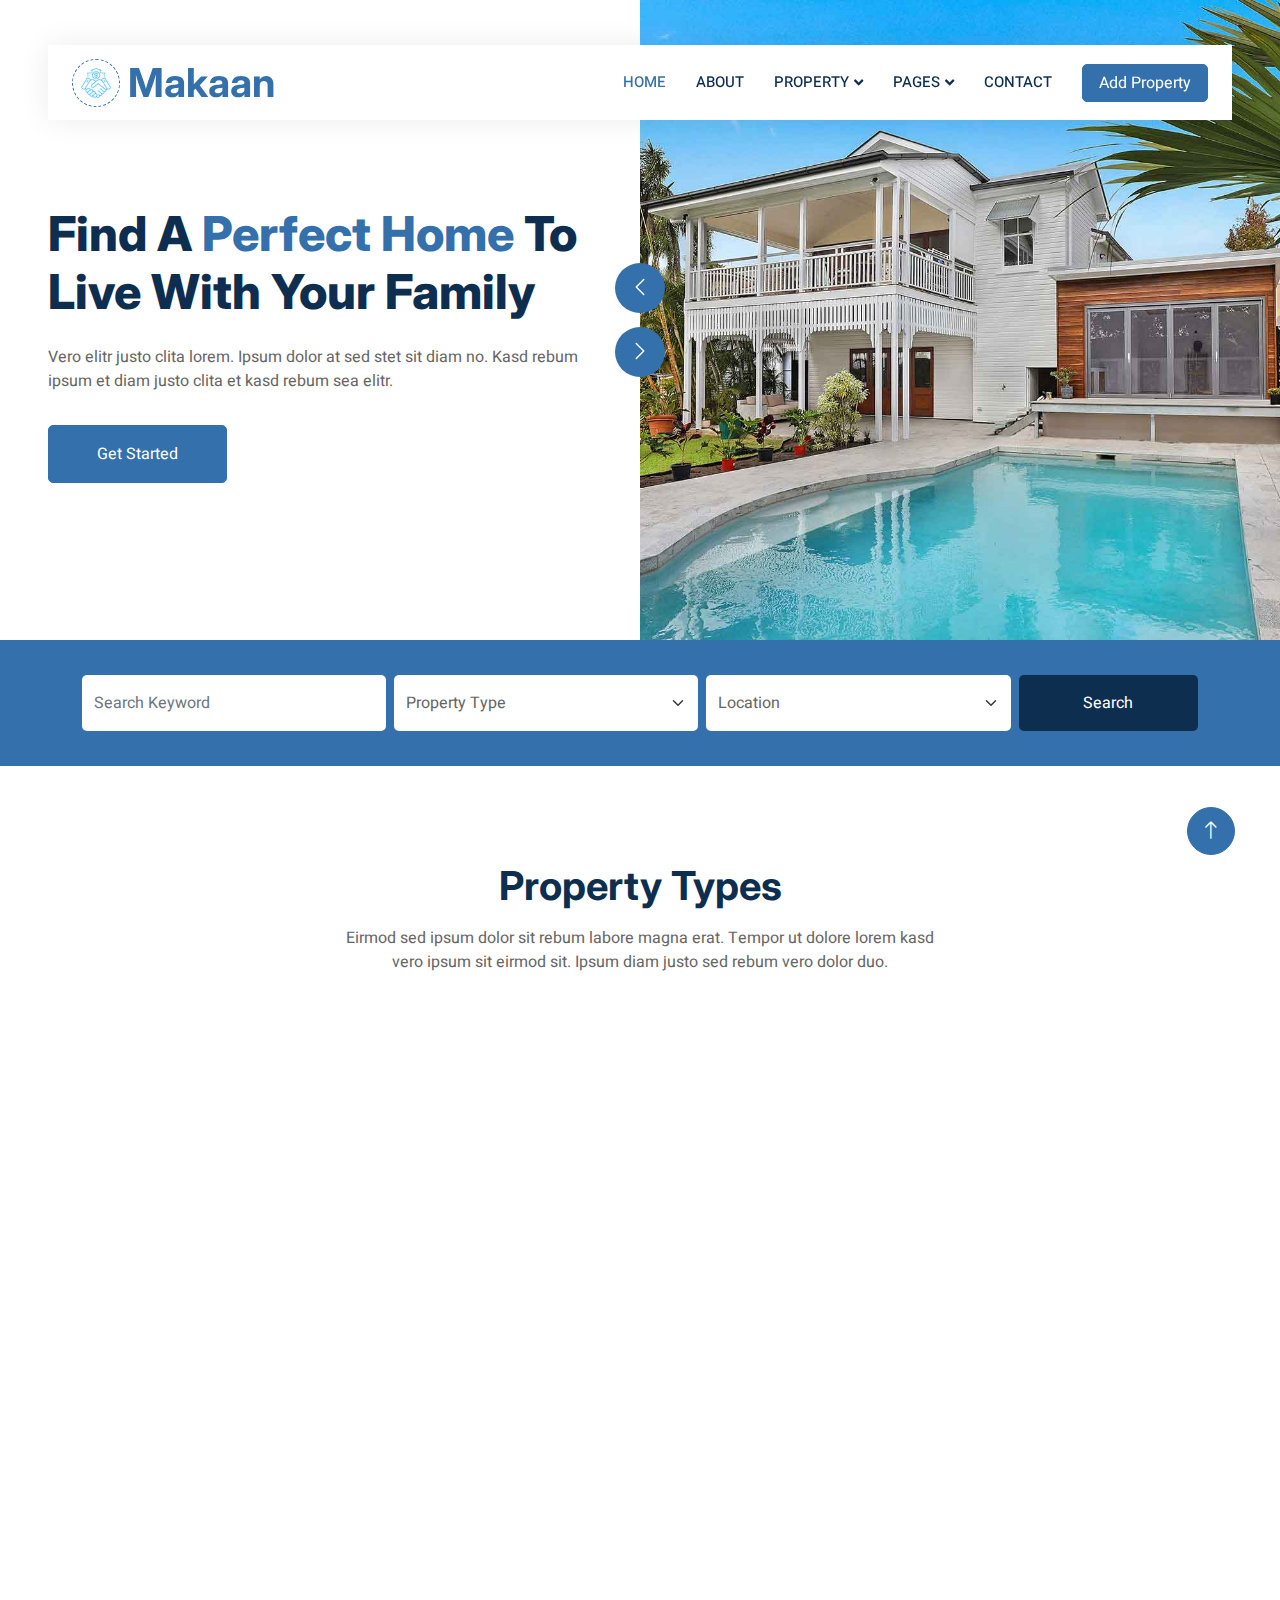
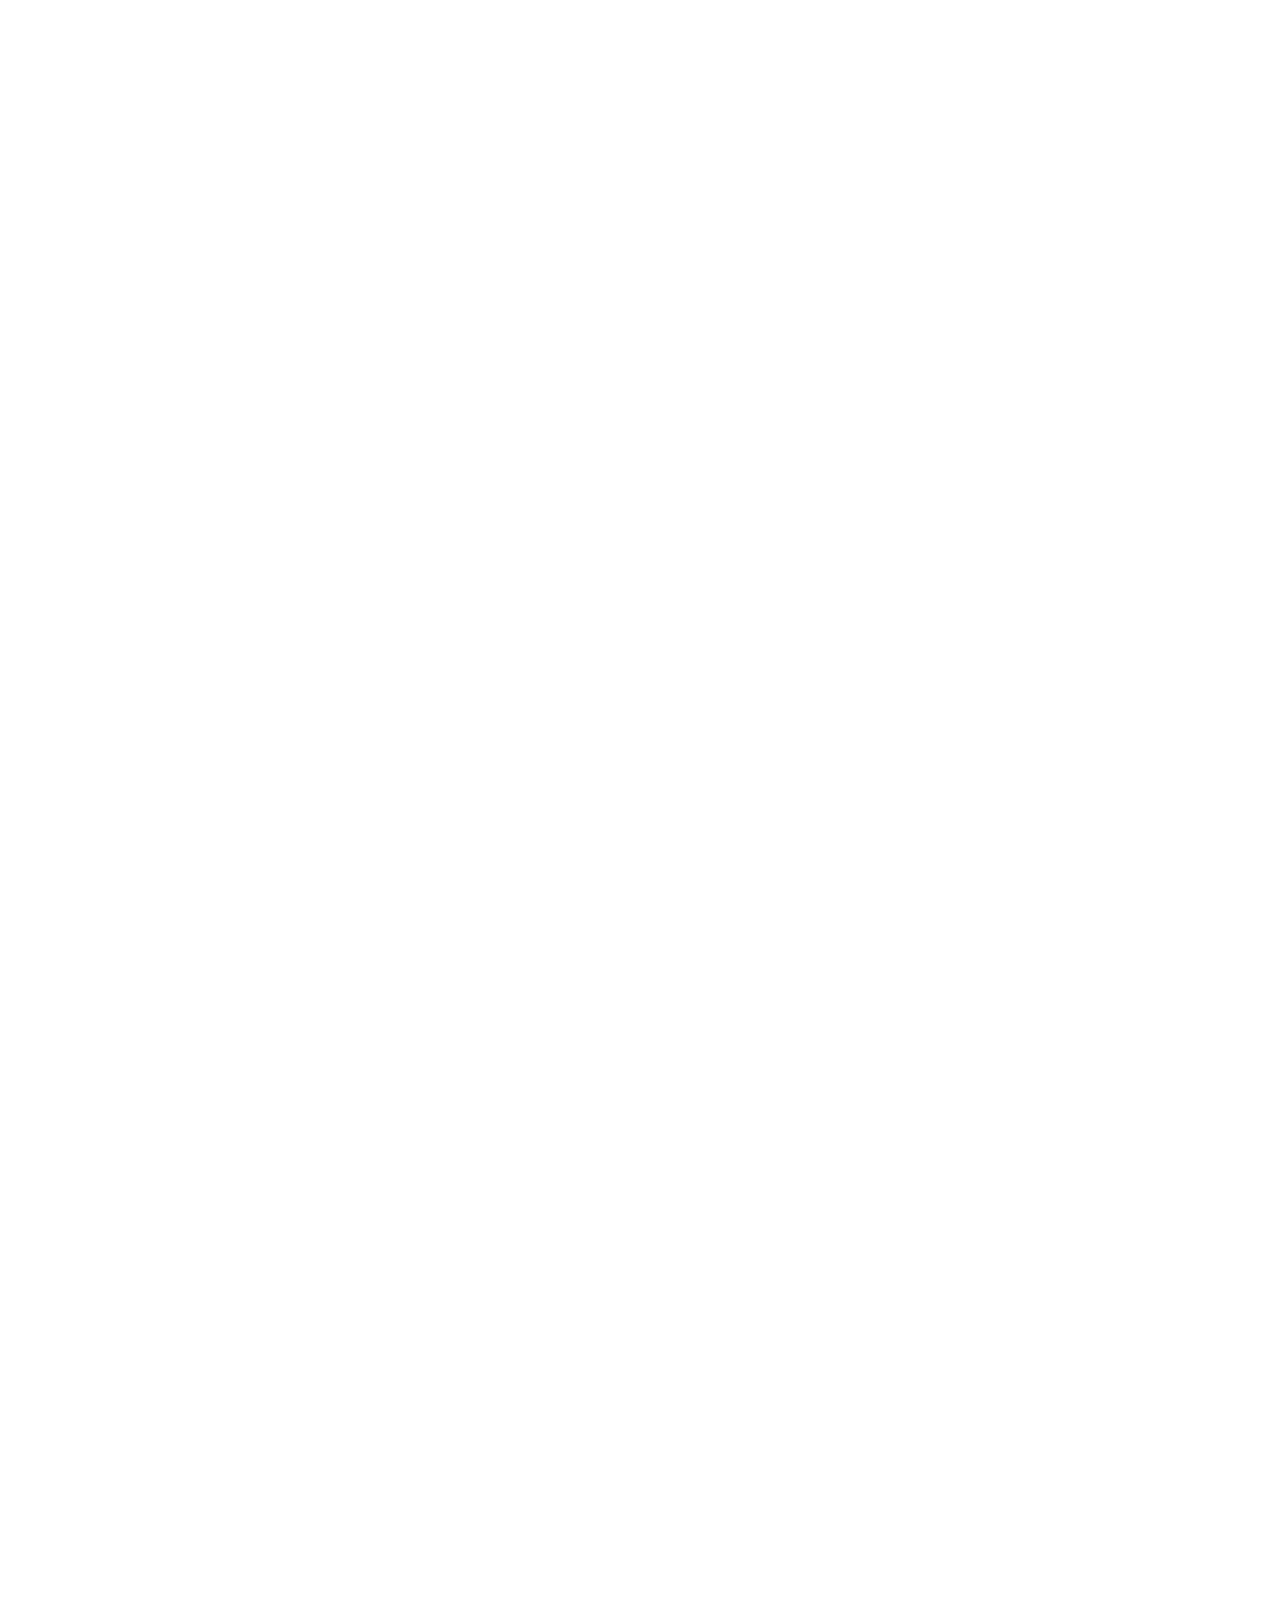
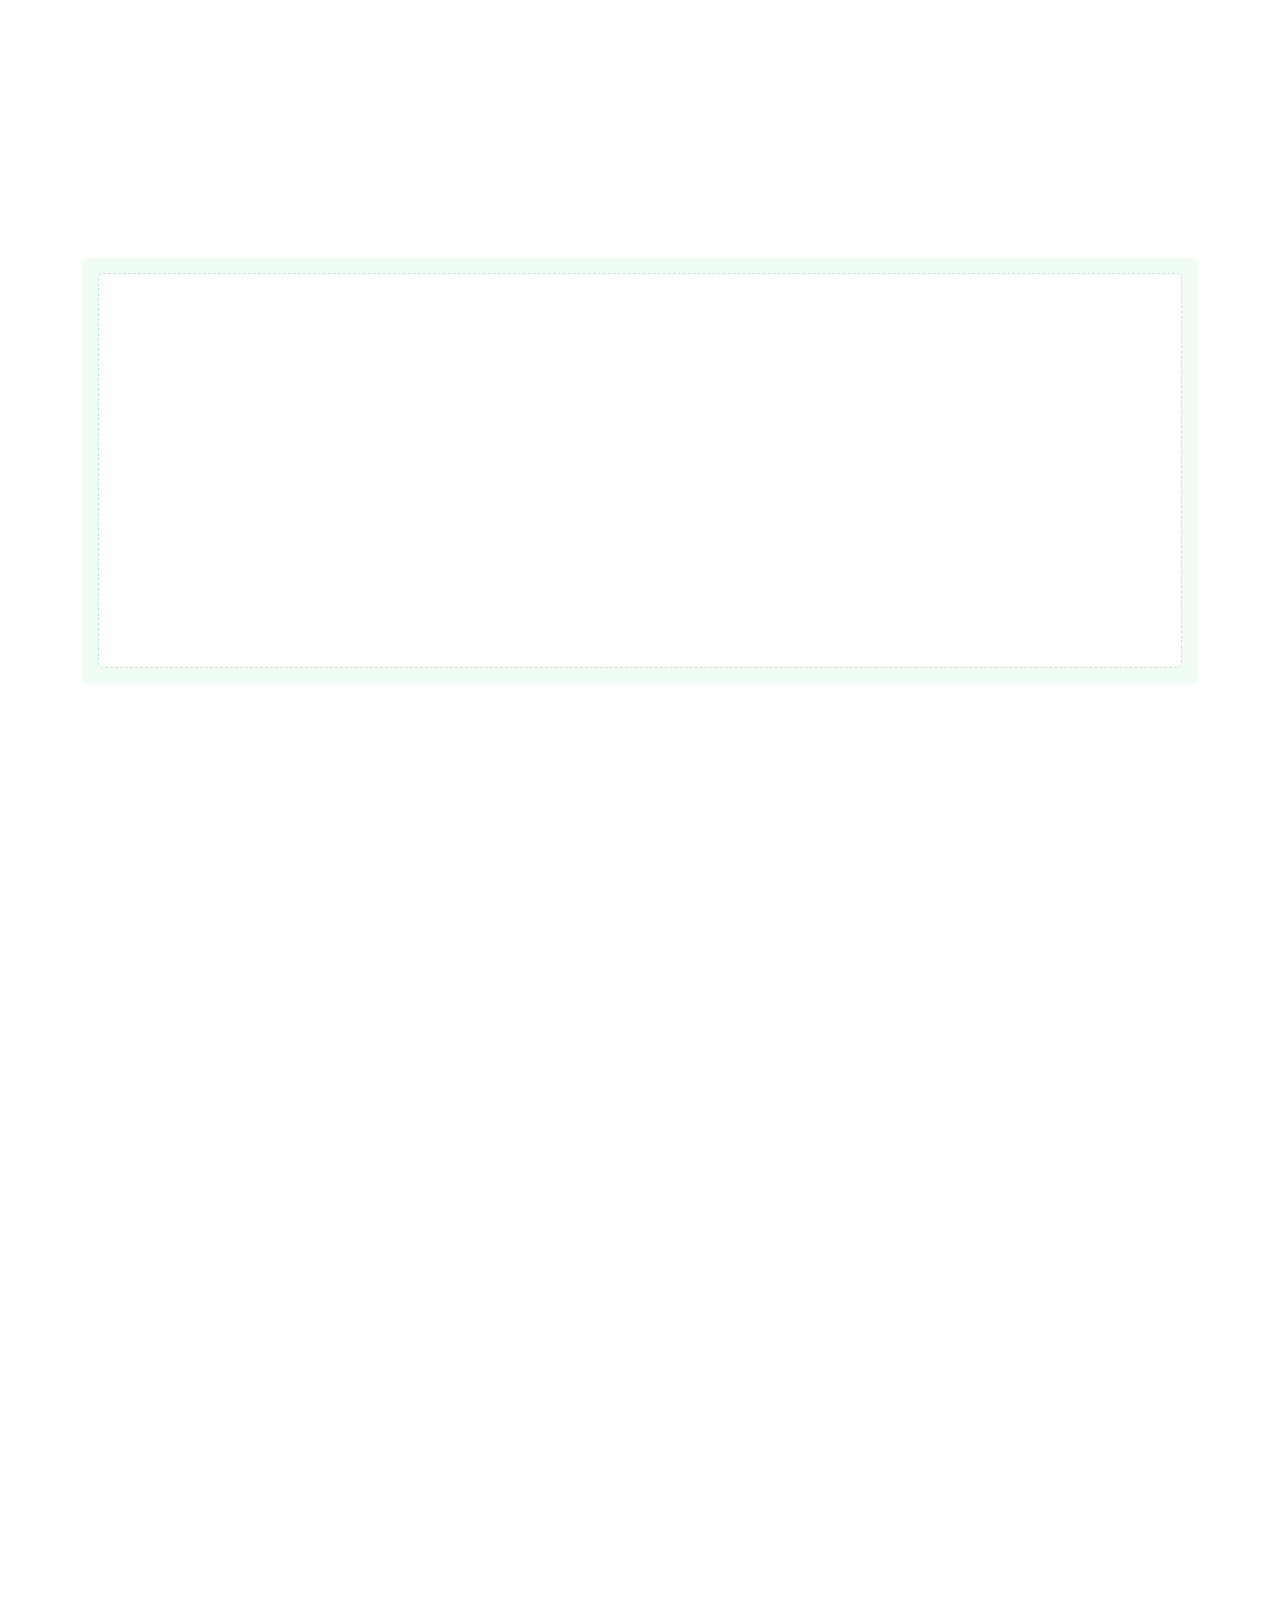
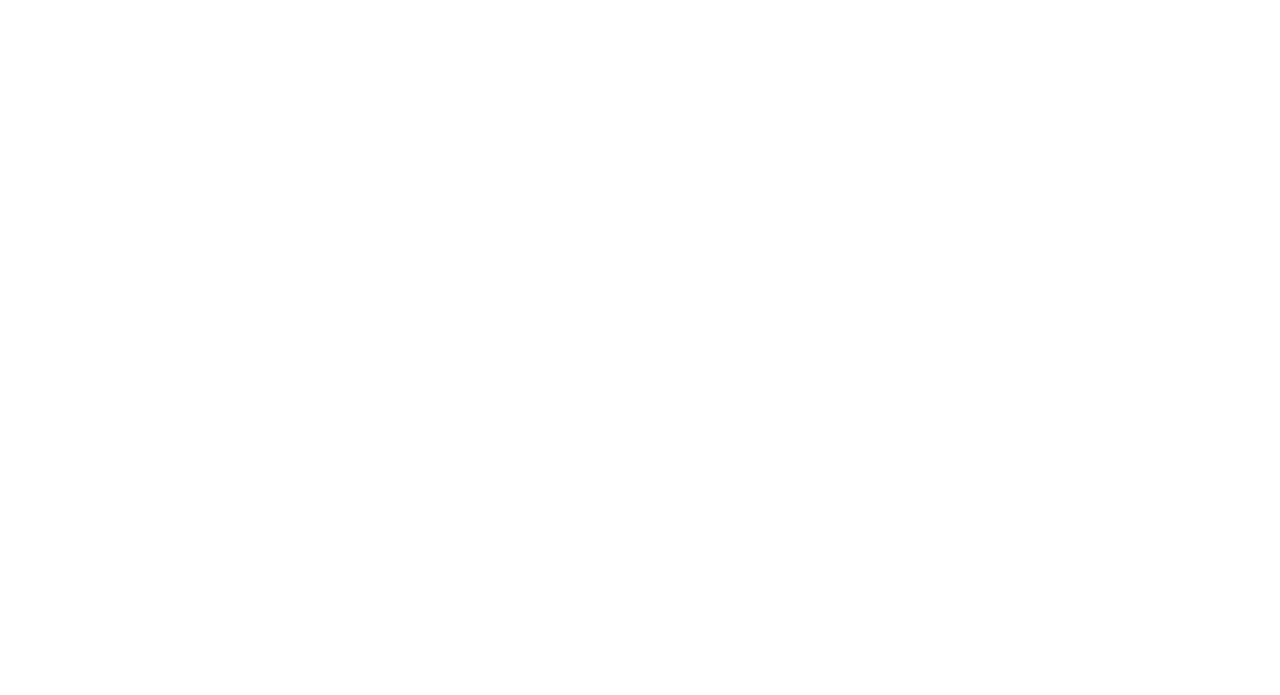
==== commit bf684ac9: "persnaol changes" ====
--- a/index.html
+++ b/index.html
@@ -8,8 +8,7 @@
     <meta content="" name="keywords">
     <meta content="" name="description">
 
-    <!-- Favicon -->
-    <link href="img/favicon.ico" rel="icon">
+   <link rel="shortcut icon" href="img/favi.png" type="image/x-icon">
 
     <!-- Google Web Fonts -->
     <link rel="preconnect" href="https://fonts.googleapis.com">
@@ -886,10 +885,10 @@
                 <div class="copyright">
                     <div class="row">
                         <div class="col-md-6 text-center text-md-start mb-3 mb-md-0">
-                            &copy; <a class="border-bottom" href="#">Your Site Name</a>, All Right Reserved. 
+                            &copy; <a class="border-bottom" href="#">Makaan</a>, All Right Reserved. 
 							
 							<!--/*** This template is free as long as you keep the footer author’s credit link/attribution link/backlink. If you'd like to use the template without the footer author’s credit link/attribution link/backlink, you can purchase the Credit Removal License from "https://htmlcodex.com/credit-removal". Thank you for your support. ***/-->
-							Designed By <a class="border-bottom" href="https://htmlcodex.com">HTML Codex</a>
+							Designed By <a class="border-bottom" href="https://htmlcodex.com">Afraz Sajid</a>
                         </div>
                         <div class="col-md-6 text-center text-md-end">
                             <div class="footer-menu">
--- a/css/style.css
+++ b/css/style.css
@@ -0,0 +1,444 @@
+/********** Template CSS **********/
+:root {
+    --primary: #3470ab;
+    --secondary: #FF6922;
+    --light: #EFFDF5;
+    --dark: #0E2E50;
+}
+.icon img {
+    filter: hue-rotate(51deg) saturate(151%);
+  }
+  
+
+.back-to-top {
+    position: fixed;
+    display: none;
+    right: 45px;
+    bottom: 45px;
+    z-index: 99;
+}
+
+
+/*** Spinner ***/
+#spinner {
+    opacity: 0;
+    visibility: hidden;
+    transition: opacity .5s ease-out, visibility 0s linear .5s;
+    z-index: 99999;
+}
+
+#spinner.show {
+    transition: opacity .5s ease-out, visibility 0s linear 0s;
+    visibility: visible;
+    opacity: 1;
+}
+
+
+/*** Button ***/
+.btn {
+    transition: .5s;
+}
+
+.btn.btn-primary,
+.btn.btn-secondary {
+    color: #FFFFFF;
+}
+
+.btn-square {
+    width: 38px;
+    height: 38px;
+}
+
+.btn-sm-square {
+    width: 32px;
+    height: 32px;
+}
+
+.btn-lg-square {
+    width: 48px;
+    height: 48px;
+}
+
+.btn-square,
+.btn-sm-square,
+.btn-lg-square {
+    padding: 0;
+    display: flex;
+    align-items: center;
+    justify-content: center;
+    font-weight: normal;
+    border-radius: 50px;
+}
+
+
+/*** Navbar ***/
+.nav-bar {
+    position: relative;
+    margin-top: 45px;
+    padding: 0 3rem;
+    transition: .5s;
+    z-index: 9999;
+}
+
+.nav-bar.sticky-top {
+    position: sticky;
+    padding: 0;
+    z-index: 9999;
+}
+
+.navbar {
+    box-shadow: 0 0 30px rgba(0, 0, 0, .08);
+}
+
+.navbar .dropdown-toggle::after {
+    border: none;
+    content: "\f107";
+    font-family: "Font Awesome 5 Free";
+    font-weight: 900;
+    vertical-align: middle;
+    margin-left: 5px;
+    transition: .5s;
+}
+
+.navbar .dropdown-toggle[aria-expanded=true]::after {
+    transform: rotate(-180deg);
+}
+
+.navbar-light .navbar-nav .nav-link {
+    margin-right: 30px;
+    padding: 25px 0;
+    color: #FFFFFF;
+    font-size: 15px;
+    text-transform: uppercase;
+    outline: none;
+}
+
+.navbar-light .navbar-nav .nav-link:hover,
+.navbar-light .navbar-nav .nav-link.active {
+    color: var(--primary);
+}
+
+@media (max-width: 991.98px) {
+    .nav-bar {
+        margin: 0;
+        padding: 0;
+    }
+
+    .navbar-light .navbar-nav .nav-link  {
+        margin-right: 0;
+        padding: 10px 0;
+    }
+
+    .navbar-light .navbar-nav {
+        border-top: 1px solid #EEEEEE;
+    }
+}
+
+.navbar-light .navbar-brand {
+    height: 75px;
+}
+
+.navbar-light .navbar-nav .nav-link {
+    color: var(--dark);
+    font-weight: 500;
+}
+
+@media (min-width: 992px) {
+    .navbar .nav-item .dropdown-menu {
+        display: block;
+        top: 100%;
+        margin-top: 0;
+        transform: rotateX(-75deg);
+        transform-origin: 0% 0%;
+        opacity: 0;
+        visibility: hidden;
+        transition: .5s;
+        
+    }
+
+    .navbar .nav-item:hover .dropdown-menu {
+        transform: rotateX(0deg);
+        visibility: visible;
+        transition: .5s;
+        opacity: 1;
+    }
+}
+
+
+/*** Header ***/
+@media (min-width: 992px) {
+    .header {
+        margin-top: -120px;
+    }
+}
+
+.header-carousel .owl-nav {
+    position: absolute;
+    top: 50%;
+    left: -25px;
+    transform: translateY(-50%);
+    display: flex;
+    flex-direction: column;
+}
+
+.header-carousel .owl-nav .owl-prev,
+.header-carousel .owl-nav .owl-next {
+    margin: 7px 0;
+    width: 50px;
+    height: 50px;
+    display: flex;
+    align-items: center;
+    justify-content: center;
+    color: #FFFFFF;
+    background: var(--primary);
+    border-radius: 40px;
+    font-size: 20px;
+    transition: .5s;
+}
+
+.header-carousel .owl-nav .owl-prev:hover,
+.header-carousel .owl-nav .owl-next:hover {
+    background: var(--dark);
+}
+
+@media (max-width: 768px) {
+    .header-carousel .owl-nav {
+        left: 25px;
+    }
+}
+
+.breadcrumb-item + .breadcrumb-item::before {
+    color: #DDDDDD;
+}
+
+
+/*** Icon ***/
+.icon {
+    padding: 15px;
+    display: inline-flex;
+    align-items: center;
+    justify-content: center;
+    background: #FFFFFF !important;
+    border-radius: 50px;
+    border: 1px dashed var(--primary) !important;
+}
+
+
+/*** About ***/
+.about-img img {
+    position: relative;
+    z-index: 2;
+}
+
+.about-img::before {
+    position: absolute;
+    content: "";
+    top: 0;
+    left: -50%;
+    width: 100%;
+    height: 100%;
+    background: var(--primary);
+    transform: skew(20deg);
+    z-index: 1;
+}
+
+
+/*** Category ***/
+.cat-item div {
+    background: #FFFFFF;
+    border: 1px dashed rgba(0, 185, 142, .3);
+    transition: .5s;
+}
+
+.cat-item:hover div {
+    background: var(--primary);
+    border-color: transparent;
+}
+
+.cat-item div * {
+    transition: .5s;
+}
+
+.cat-item:hover div * {
+    color: #FFFFFF !important;
+}
+
+
+/*** Property List ***/
+.nav-pills .nav-item .btn {
+    color: var(--dark);
+}
+
+.nav-pills .nav-item .btn:hover,
+.nav-pills .nav-item .btn.active {
+    color: #FFFFFF;
+}
+
+.property-item {
+    box-shadow: 0 0 30px rgba(0, 0, 0, .08);
+}
+
+.property-item img {
+    transition: .5s;
+}
+
+.property-item:hover img {
+    transform: scale(1.1);
+}
+
+.property-item .border-top {
+    border-top: 1px dashed rgba(0, 185, 142, .3) !important;
+}
+
+.property-item .border-end {
+    border-right: 1px dashed rgba(0, 185, 142, .3) !important;
+}
+
+
+/*** Team ***/
+.team-item {
+    box-shadow: 0 0 30px rgba(0, 0, 0, .08);
+    transition: .5s;
+}
+
+.team-item .btn {
+    color: var(--primary);
+    background: #FFFFFF;
+    box-shadow: 0 0 30px rgba(0, 0, 0, .15);
+}
+
+.team-item .btn:hover {
+    color: #FFFFFF;
+    background: var(--primary);
+}
+
+.team-item:hover {
+    border-color: var(--secondary) !important;
+}
+
+.team-item:hover .bg-primary {
+    background: var(--secondary) !important;
+}
+
+.team-item:hover .bg-primary i {
+    color: var(--secondary) !important;
+}
+
+
+/*** Testimonial ***/
+.testimonial-carousel {
+    padding-left: 1.5rem;
+    padding-right: 1.5rem;
+}
+
+@media (min-width: 576px) {
+    .testimonial-carousel {
+        padding-left: 4rem;
+        padding-right: 4rem;
+    }
+}
+
+.testimonial-carousel .testimonial-item .border {
+    border: 1px dashed rgba(0, 185, 142, .3) !important;
+}
+
+.testimonial-carousel .owl-nav {
+    position: absolute;
+    width: 100%;
+    height: 40px;
+    top: calc(50% - 20px);
+    left: 0;
+    display: flex;
+    justify-content: space-between;
+    z-index: 1;
+}
+
+.testimonial-carousel .owl-nav .owl-prev,
+.testimonial-carousel .owl-nav .owl-next {
+    position: relative;
+    width: 40px;
+    height: 40px;
+    display: flex;
+    align-items: center;
+    justify-content: center;
+    color: #FFFFFF;
+    background: var(--primary);
+    border-radius: 40px;
+    font-size: 20px;
+    transition: .5s;
+}
+
+.testimonial-carousel .owl-nav .owl-prev:hover,
+.testimonial-carousel .owl-nav .owl-next:hover {
+    background: var(--dark);
+}
+
+
+/*** Footer ***/
+.footer .btn.btn-social {
+    margin-right: 5px;
+    width: 35px;
+    height: 35px;
+    display: flex;
+    align-items: center;
+    justify-content: center;
+    color: var(--light);
+    border: 1px solid rgba(255,255,255,0.5);
+    border-radius: 35px;
+    transition: .3s;
+}
+
+.footer .btn.btn-social:hover {
+    color: var(--primary);
+    border-color: var(--light);
+}
+
+.footer .btn.btn-link {
+    display: block;
+    margin-bottom: 5px;
+    padding: 0;
+    text-align: left;
+    font-size: 15px;
+    font-weight: normal;
+    text-transform: capitalize;
+    transition: .3s;
+}
+
+.footer .btn.btn-link::before {
+    position: relative;
+    content: "\f105";
+    font-family: "Font Awesome 5 Free";
+    font-weight: 900;
+    margin-right: 10px;
+}
+
+.footer .btn.btn-link:hover {
+    letter-spacing: 1px;
+    box-shadow: none;
+}
+
+.footer .form-control {
+    border-color: rgba(255,255,255,0.5);
+}
+
+.footer .copyright {
+    padding: 25px 0;
+    font-size: 15px;
+    border-top: 1px solid rgba(256, 256, 256, .1);
+}
+
+.footer .copyright a {
+    color: var(--light);
+}
+
+.footer .footer-menu a {
+    margin-right: 15px;
+    padding-right: 15px;
+    border-right: 1px solid rgba(255, 255, 255, .1);
+}
+
+.footer .footer-menu a:last-child {
+    margin-right: 0;
+    padding-right: 0;
+    border-right: none;
+}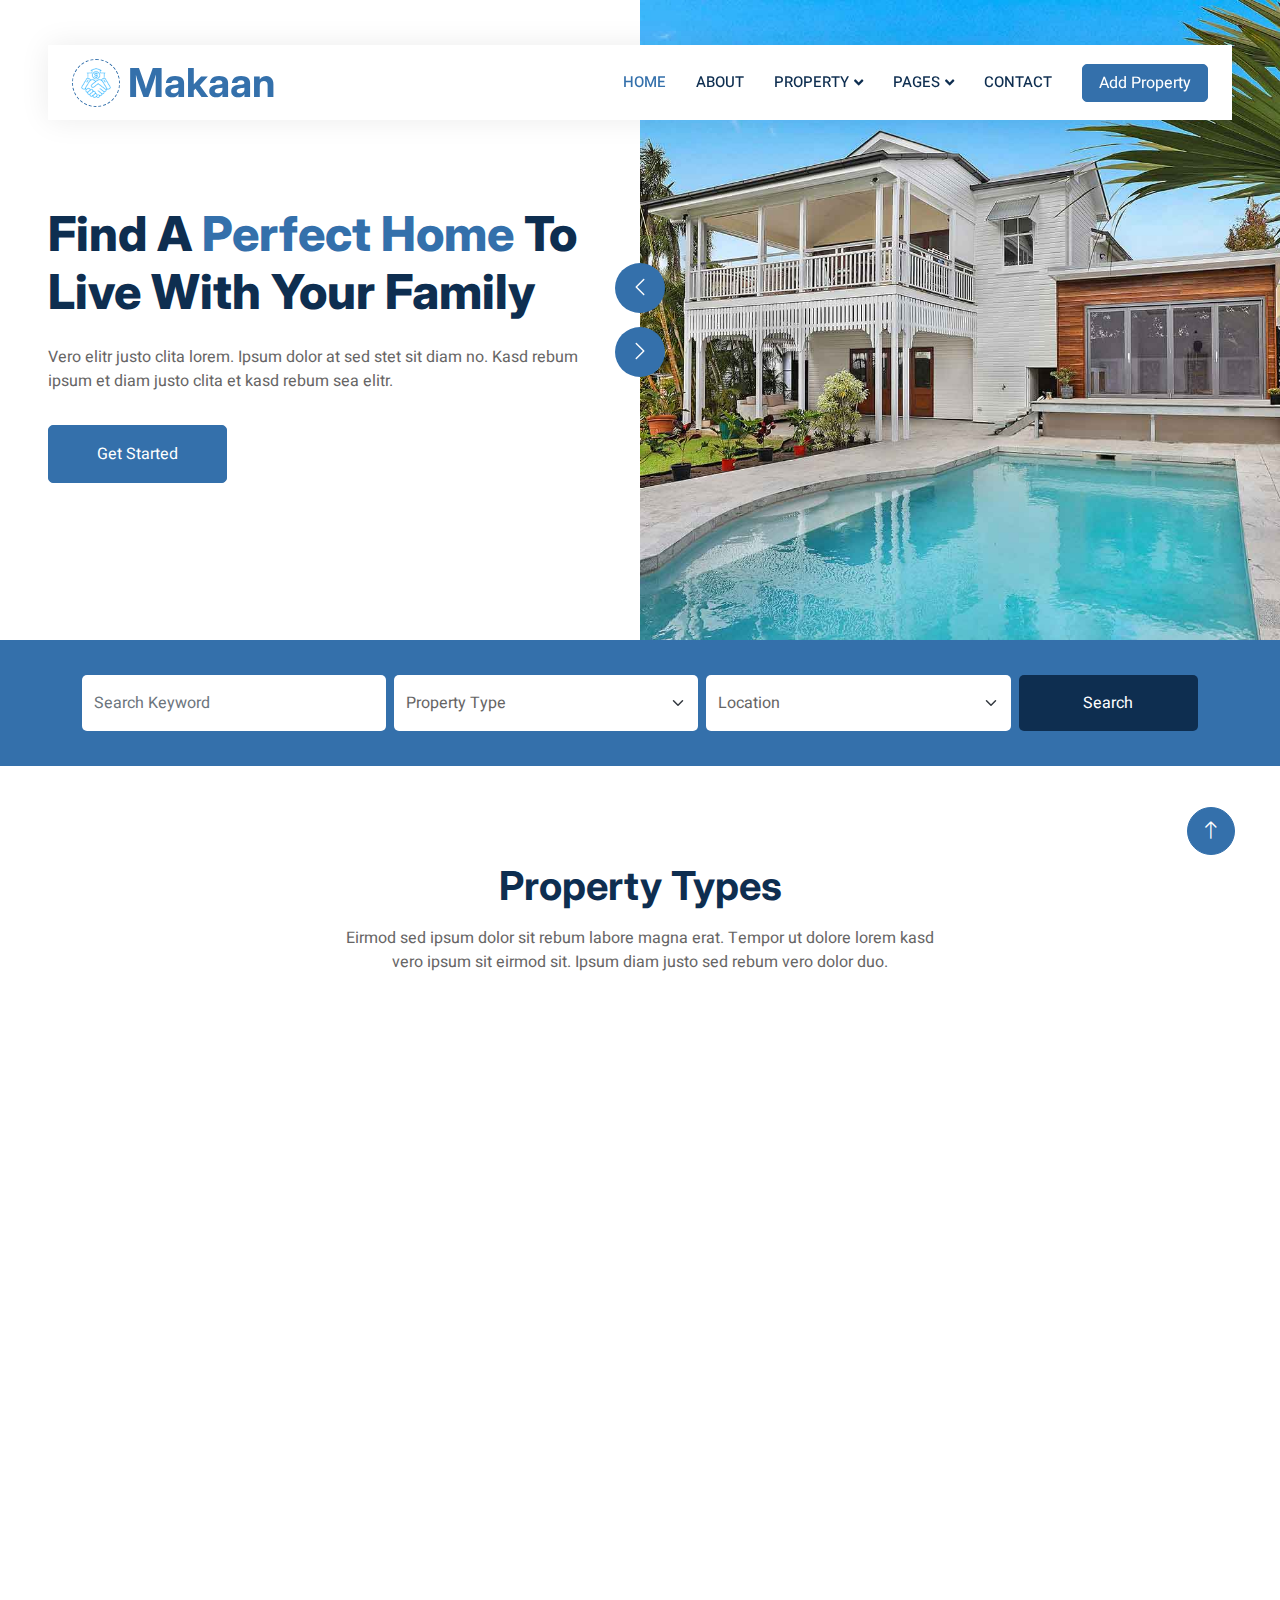
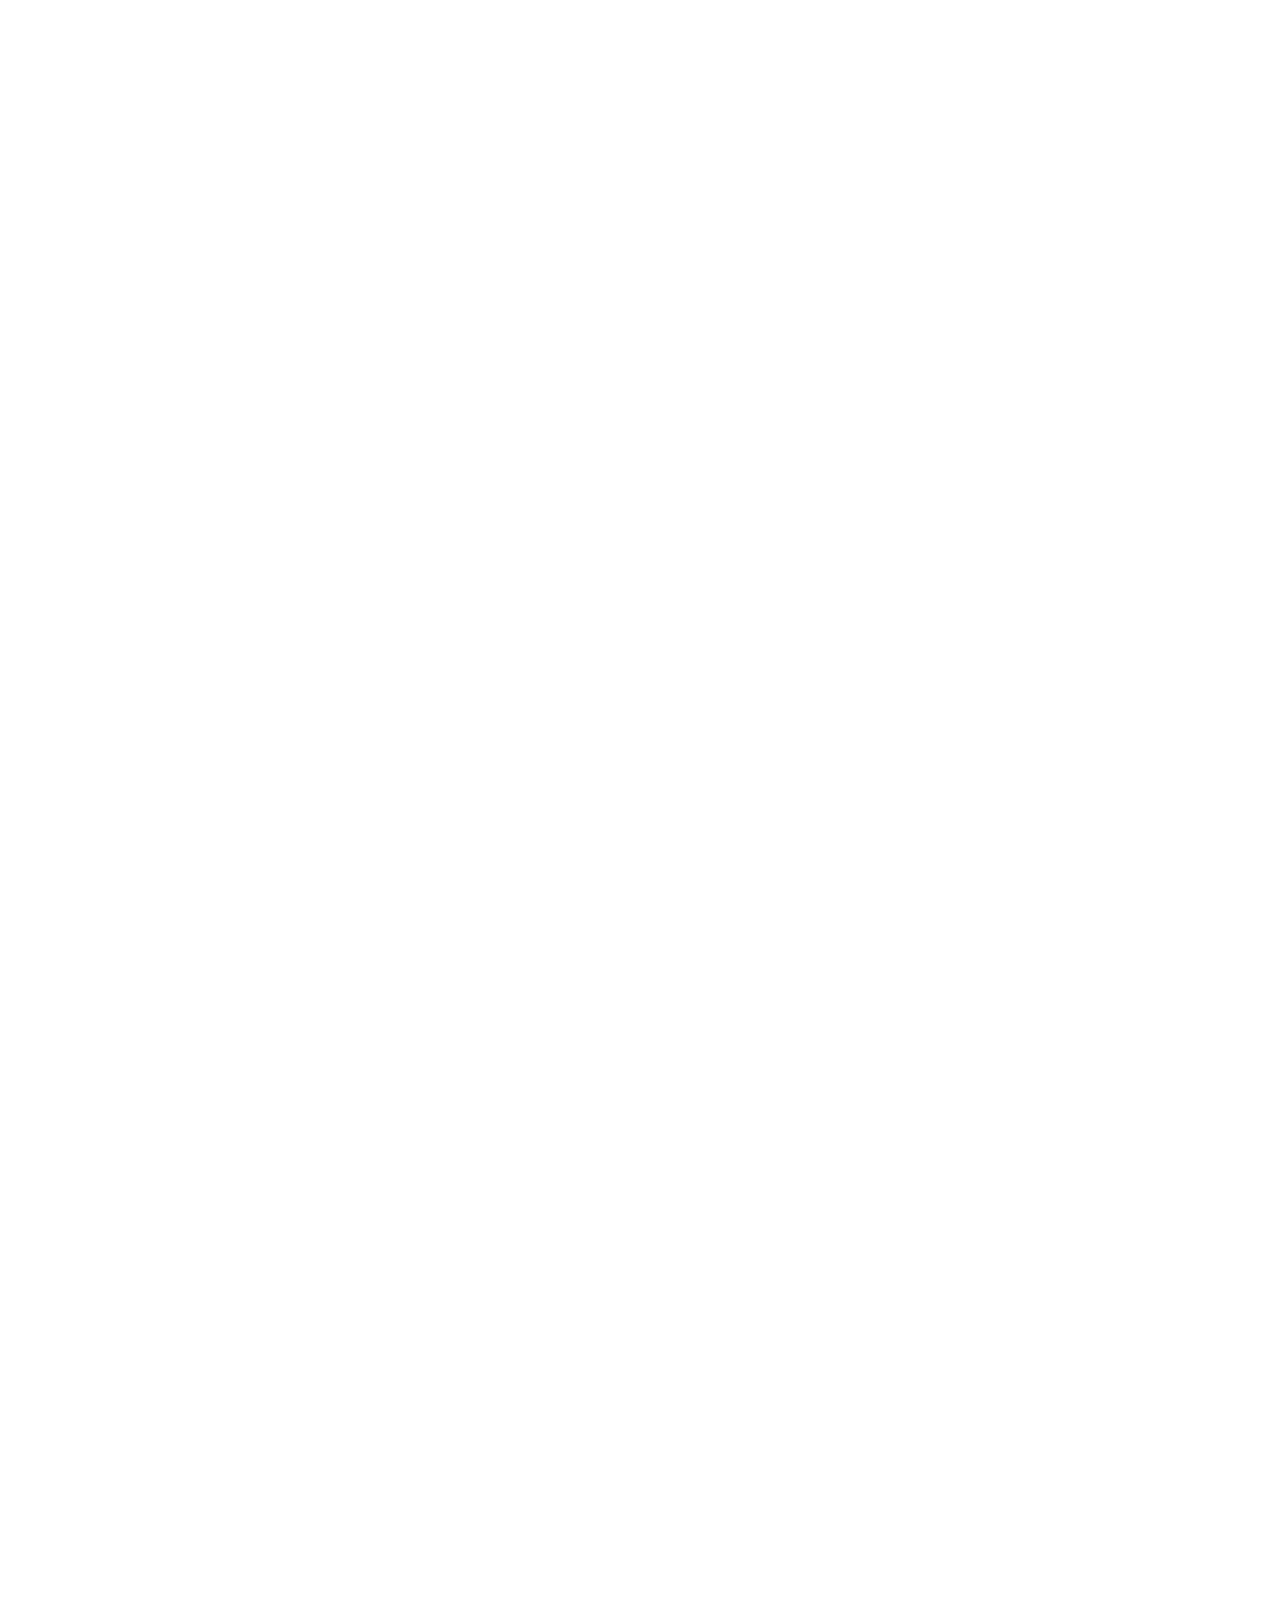
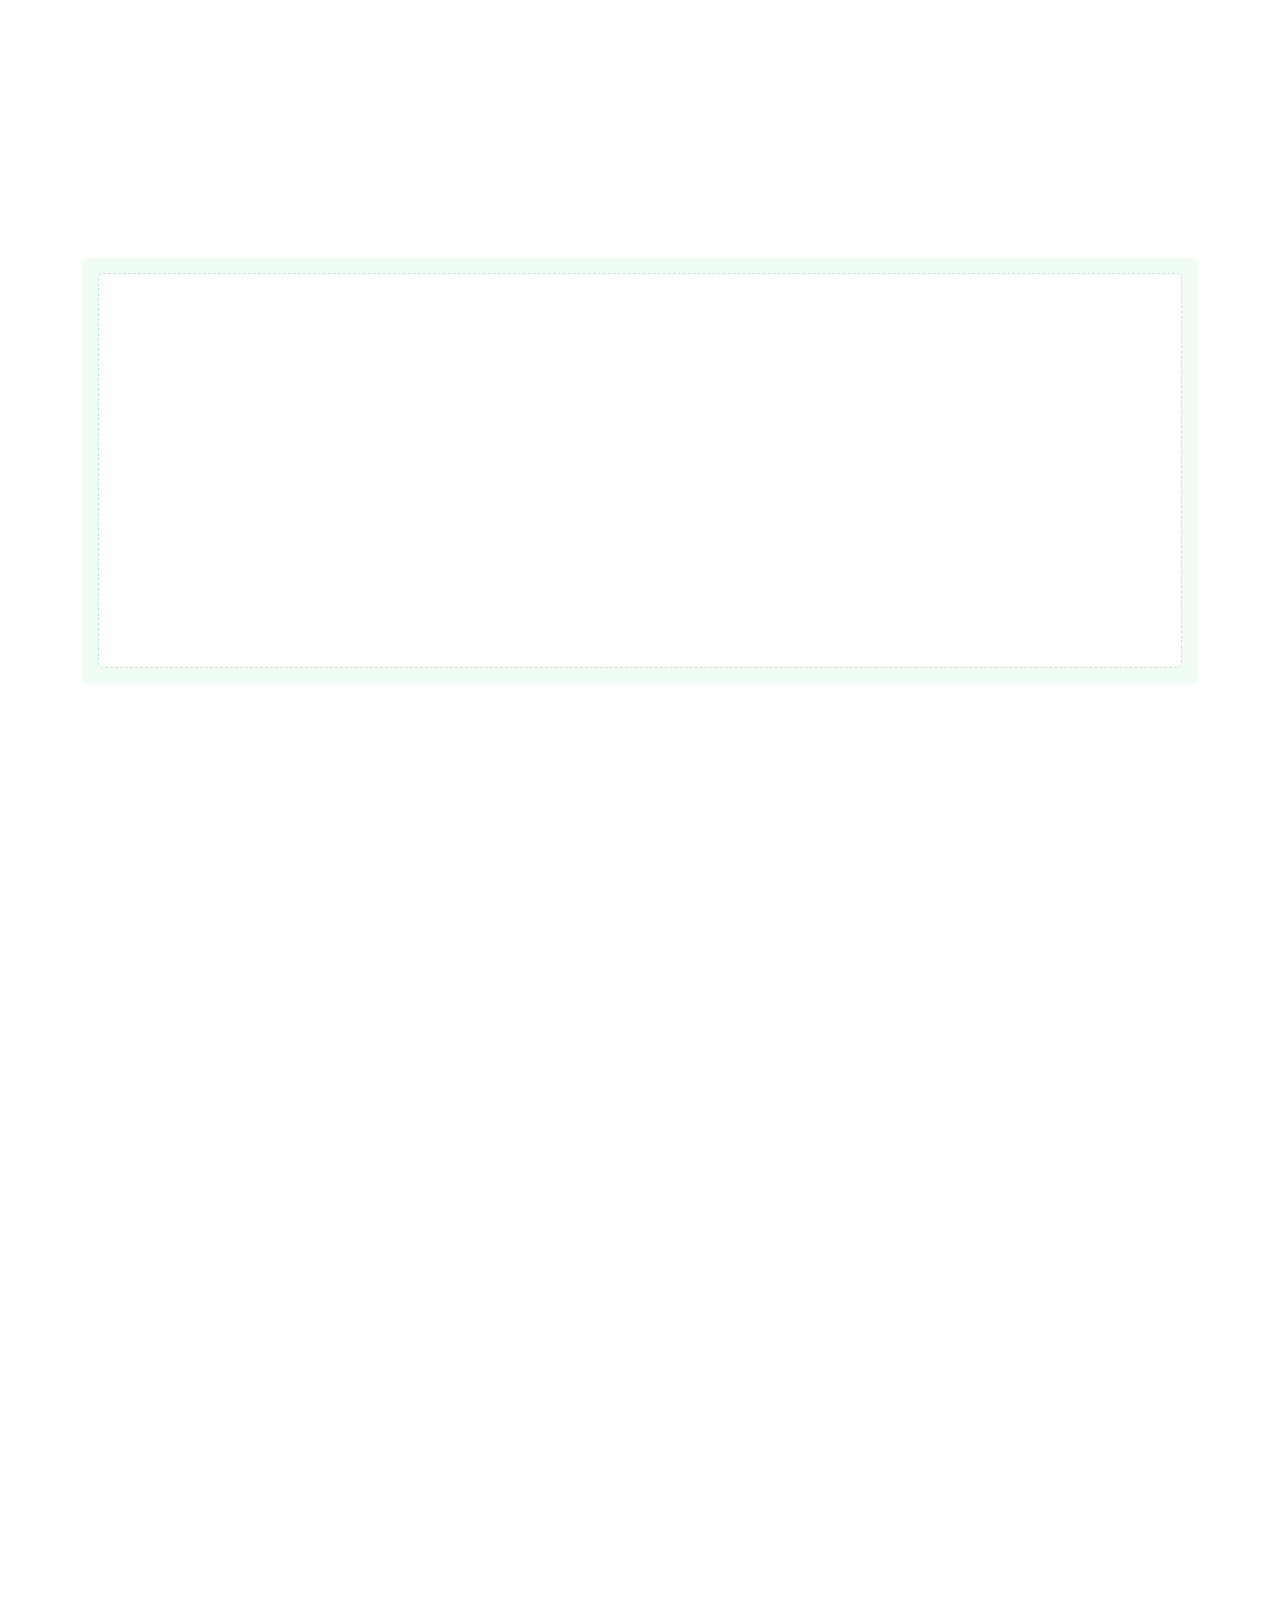
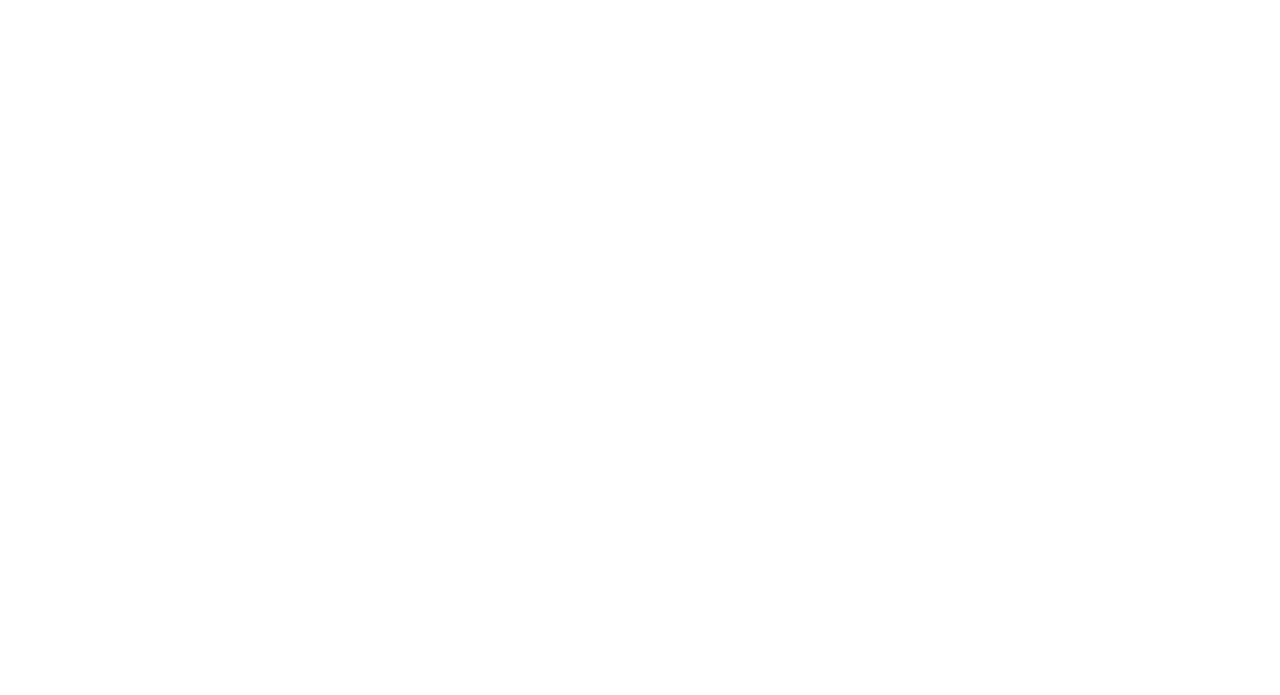
==== commit dbae0fd3: "changing tittle" ====
--- a/index.html
+++ b/index.html
@@ -3,7 +3,7 @@
 
 <head>
     <meta charset="utf-8">
-    <title>Makaan - Real Estate HTML Template</title>
+    <title>Makaan ko ghr banye</title>
     <meta content="width=device-width, initial-scale=1.0" name="viewport">
     <meta content="" name="keywords">
     <meta content="" name="description">
